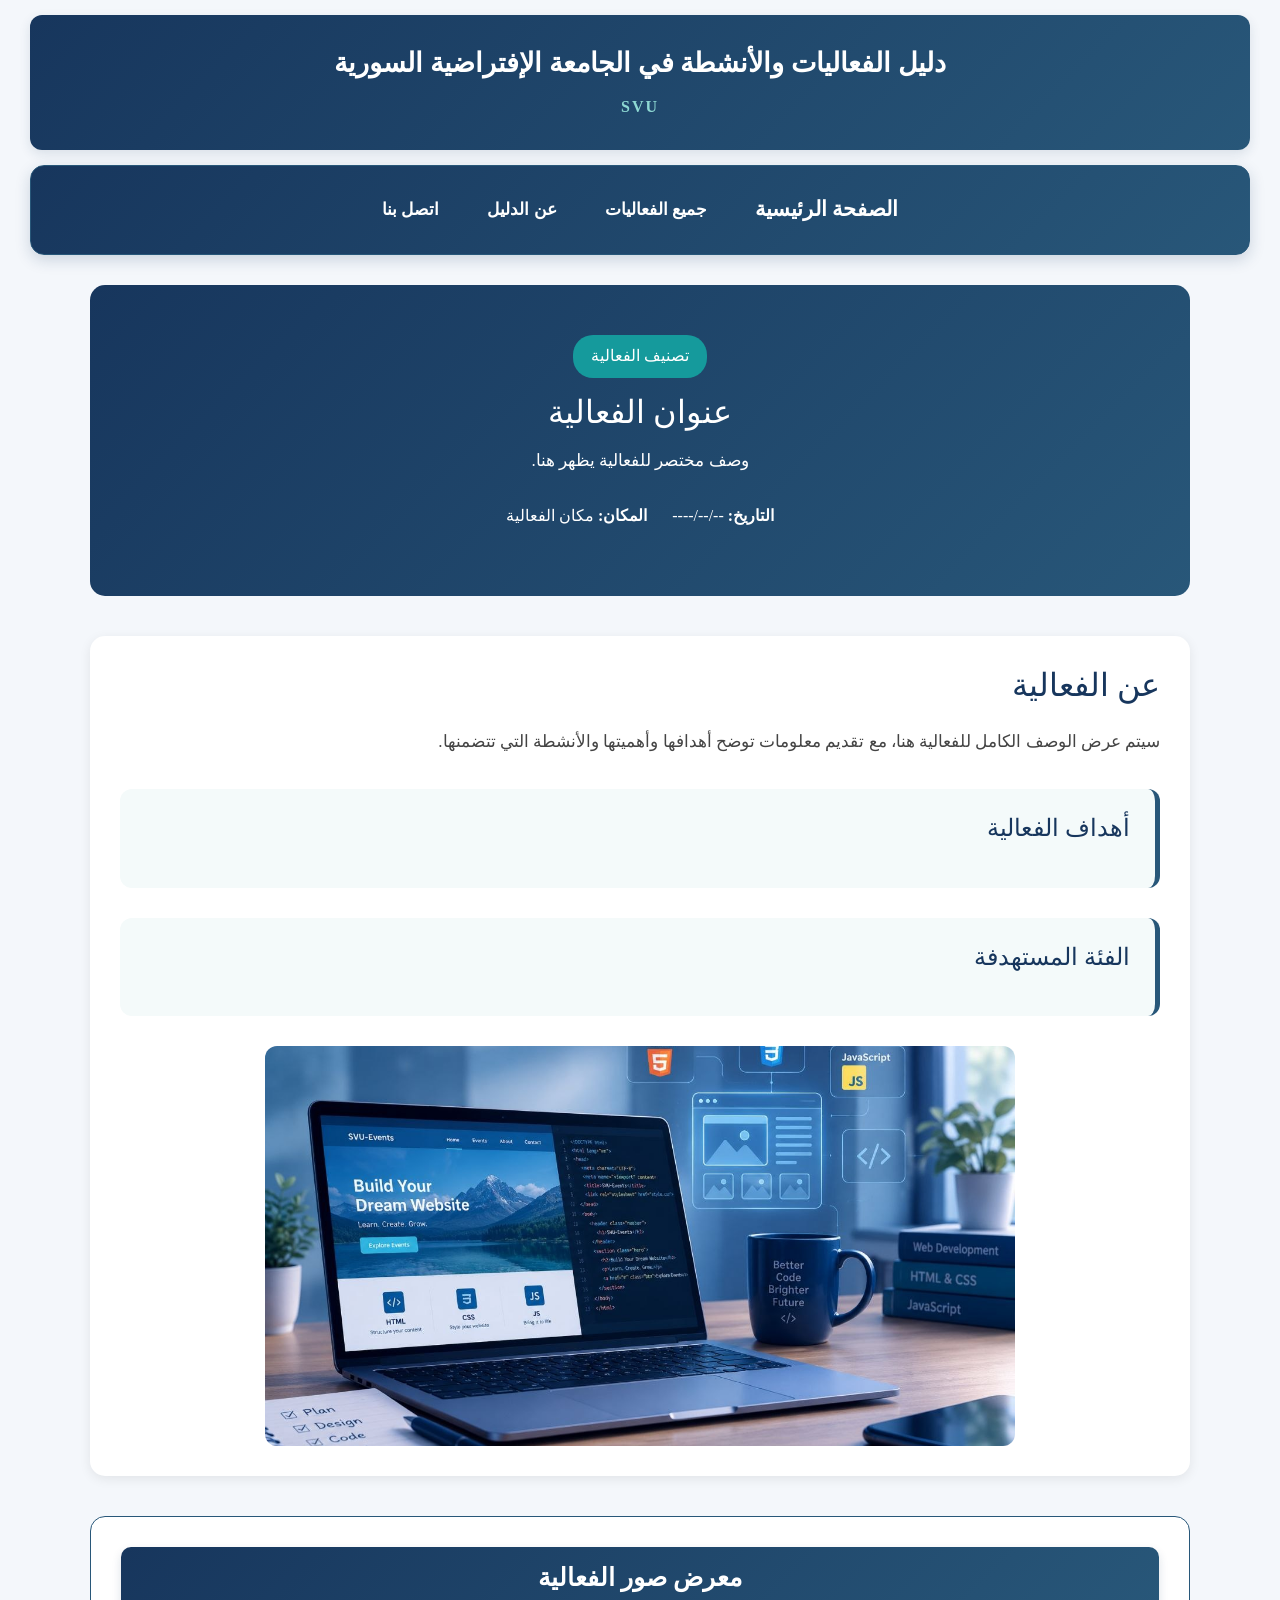
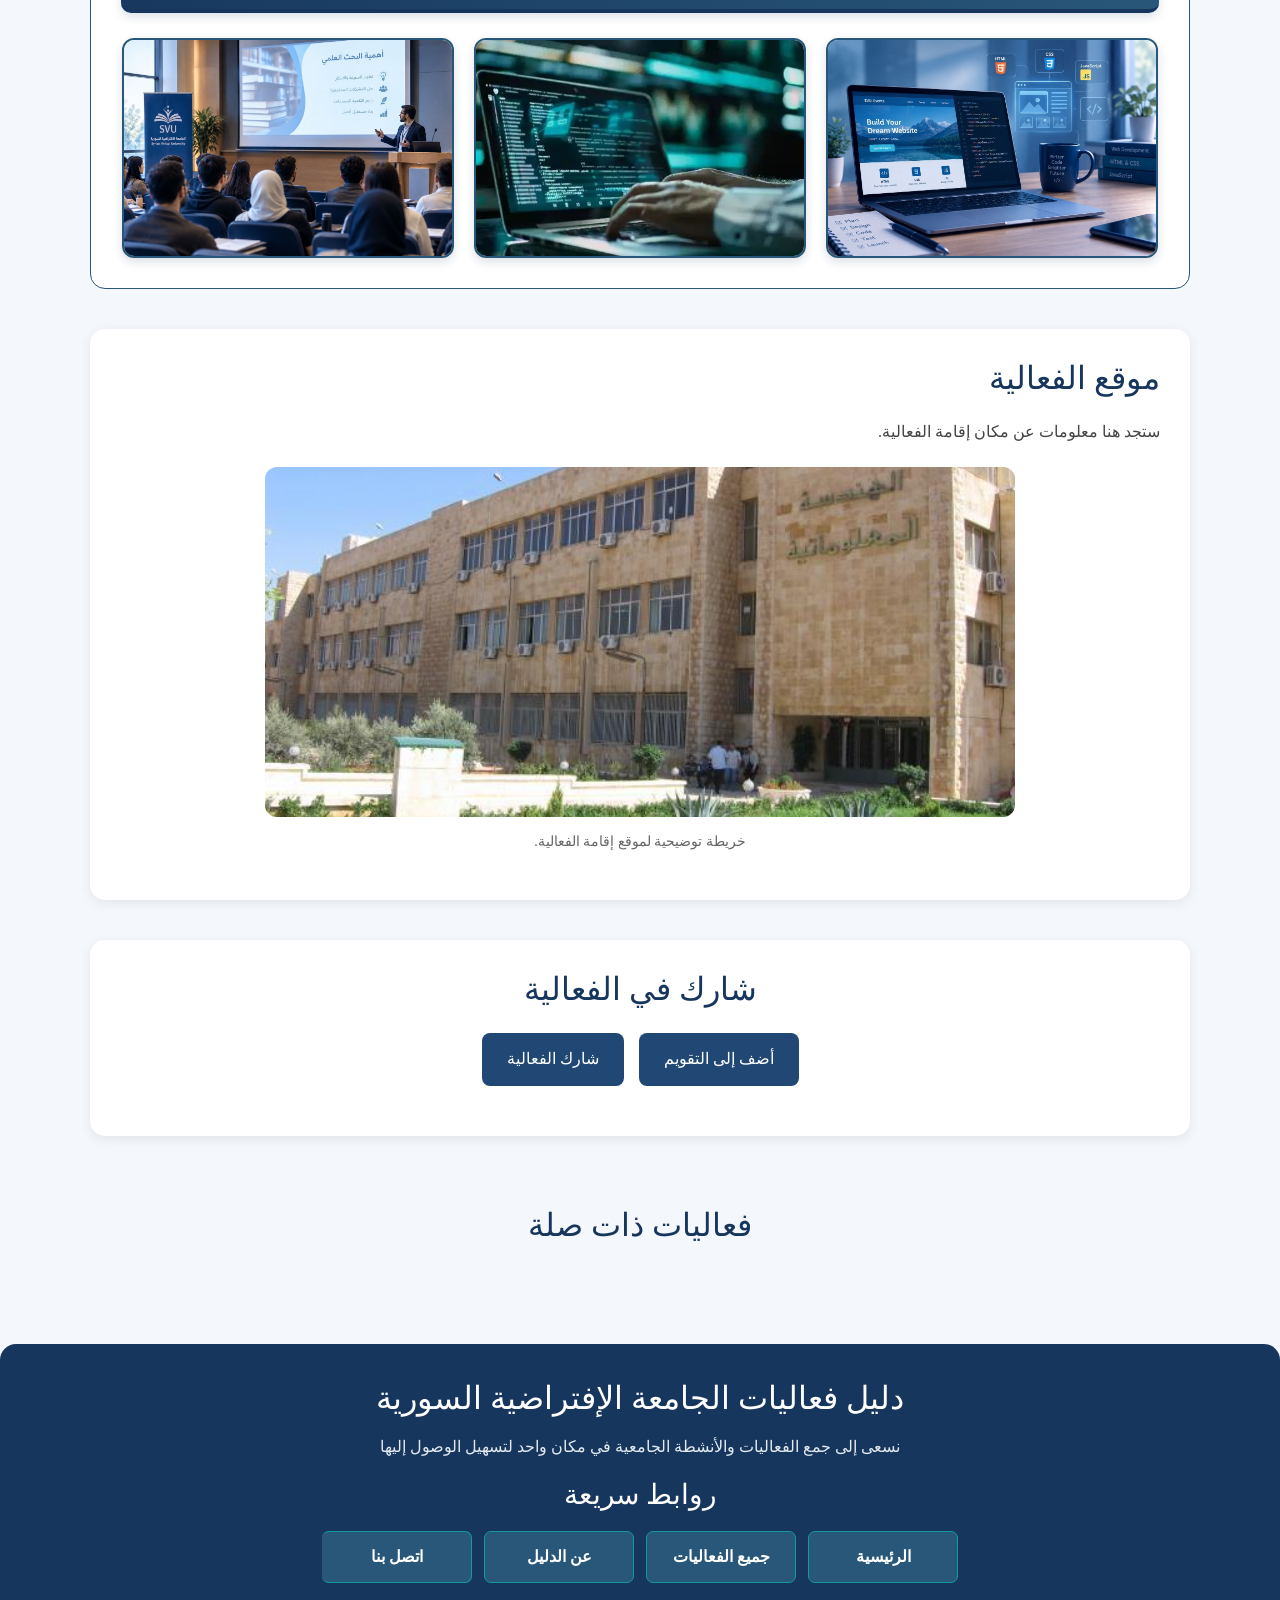
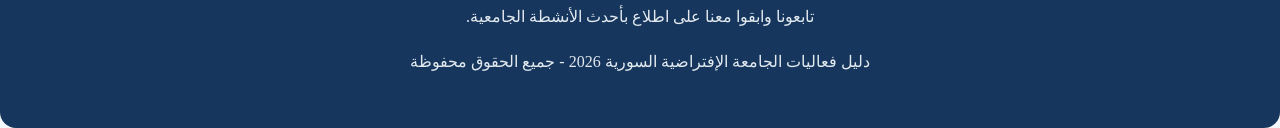
==== event.html @ faeb6c36 "Update event.html" ====
<!DOCTYPE html>
<html lang="ar" dir="rtl">
<head>
    <meta charset="UTF-8">
    <meta name="viewport" content="width=device-width, initial-scale=1.0">

    <link href="https://cdn.jsdelivr.net/npm/bootstrap@5.3.0/dist/css/bootstrap.min.css" rel="stylesheet">

    <link rel="stylesheet" href="https://cdn.jsdelivr.net/npm/bootstrap-icons@1.10.5/font/bootstrap-icons.css">
   
    <link rel="stylesheet" href="assets/css/styles.css">

    <title>تفاصيل الفعالية - دليل الفعاليات والأنشطة في الجامعة الإفتراضية السورية</title>
</head>


<body>

    
<!-- Page Header -->
<header class="site-title">
    <h1>دليل الفعاليات والأنشطة في الجامعة الإفتراضية السورية</h1>
    <span class="svu">SVU</span>
</header>

<!-- Main Navigation -->
<nav class="main-navigation">

    <button class="mobile-menu-btn"
            id="mobileMenuBtn"
            aria-label="Toggle navigation menu"
            aria-expanded="false">
        ☰
    </button>

    <ul id="mainMenu">
        <li><a href="index.html">الصفحة الرئيسية</a></li>
        <li><a href="events.html">جميع الفعاليات</a></li>
        <li><a href="about.html">عن الدليل</a></li>
        <li><a href="contact.html">اتصل بنا</a></li>
    </ul>

</nav>
<main>

    <!-- Event Basic Information -->
    <section class="event-header">

        <span id="event-badge">تصنيف الفعالية</span>

        <h1 id="event-title">عنوان الفعالية</h1>

        <p id="event-short-description">
            وصف مختصر للفعالية يظهر هنا.
        </p>

        <!-- Event Date and Location -->
        <div class="event-info">

            <p>
                <strong>التاريخ:</strong>
                <span id="event-date">--/--/----</span>
            </p>

            <p>
                <strong>المكان:</strong>
                <span id="event-location">مكان الفعالية</span>
            </p>

        </div>

    </section>

    <!-- Event Description -->
    <section class="event-description-section">

        <h2 id="event-description-title">عن الفعالية</h2>

        <p id="event-description">
            سيتم عرض الوصف الكامل للفعالية هنا، مع تقديم معلومات
            توضح أهدافها وأهميتها والأنشطة التي تتضمنها.
        </p>
        <!-- Event Objectives -->
    <section class="event-objectives">
        <h2>أهداف الفعالية</h2>
        <ul id="event-objectives-list">
        </ul>
    </section>
    <!-- Event Target Audience -->
    <section class="event-target-audience">
        <h2>الفئة المستهدفة</h2>
        <p id="event-target-audience">
        </p>
    </section>

        <!-- Event Main Image -->
        <div class="event-main-image">

            <img
                id="event-image"
                src="assets/images/photo_2026-10-24_15-28-26.jpg"
                alt="صورة الفعالية">

        </div>

    </section>

    <!-- Event Image Gallery -->
    <section class="event-gallery">

        <h2 id="event-gallery-title">معرض صور الفعالية</h2>

        <div class="event-gallery-container">

            <img
                id="gallery-image-1"
                src="assets/images/photo_2026-10-24_15-28-26.jpg"
                alt="الصورة الأولى للفعالية">

            <img
                id="gallery-image-2"
                src="assets/images/photo_2026-10-24_15-31-23.jpg"
                alt="الصورة الثانية للفعالية">

            <img
                id="gallery-image-3"
                src="assets/images/photo_2026-10-24_15-48-17.jpg"
                alt="الصورة الثالثة للفعالية">

        </div>

    </section>

    <!-- Event Location and Map -->
    <section class="event-location-section">

        <h2>موقع الفعالية</h2>

        <p id="event-location-description">
            ستجد هنا معلومات عن مكان إقامة الفعالية.
        </p>

        <!-- Static Event Map -->
        <div id="event-map-container">

            <img
                id="event-map-image"
                src="assets/images/real_event_map.jpg"
                alt="خريطة توضيحية لموقع الفعالية">

            <p id="event-map-caption">
                خريطة توضيحية لموقع إقامة الفعالية.
            </p>

        </div>

    </section>
    
    <!-- Event Actions -->
    <section class="event-actions">

        <h2>شارك في الفعالية</h2>

        <div class="event-actions-buttons">

            <button type="button" id="calendarButton">
                أضف إلى التقويم
            </button>

            <button type="button" id="shareButton">
                شارك الفعالية
            </button>

        </div>

        <!-- Event Action Message -->
        <p id="eventMessage"></p>

    </section>
        
    <!-- Related Events -->
    <section class="related-events-section">

        <h2>فعاليات ذات صلة</h2>

        <div id="related-events-container"></div>

</section>

</main>


    
<!-- Page Footer -->
<footer id="footer">

        <h2>دليل فعاليات الجامعة الإفتراضية السورية</h2>
        <p>نسعى إلى جمع الفعاليات والأنشطة الجامعية في مكان واحد لتسهيل الوصول إليها</p>
        <h3>روابط سريعة</h3>
        <nav>
            <a href="index.html">الرئيسية</a>
            <a href="events.html">جميع الفعاليات</a>
            <a href="about.html">عن الدليل</a>
            <a href="contact.html">اتصل بنا</a>
        </nav>
        <p>تابعونا وابقوا معنا على اطلاع بأحدث الأنشطة الجامعية.</p>
        <p>دليل فعاليات الجامعة الإفتراضية السورية 2026 - جميع الحقوق محفوظة</p>

</footer>

<script src="assets/js/main.js"></script>
</body>

</html>
---- assets/css/styles.css ----
*{
    box-sizing: border-box;
}
body, html {
    overflow-x: hidden;
    width: 100%;
}

body {
margin: 0;
padding: 0;
direction: rtl;
text-align: right;
font-family: 'Times New Roman', sans-serif;
background-color: #F4F7FB;
color: #263445;
line-height: 1.8;}

/* Fixed site title scaling and alignment issue */
.site-title {
    display: flex;
    flex-direction: column;
    align-items: center;
    justify-content: center;
    background-color: #214875;
    gap: 10px;
    direction: rtl;
    color: white;
    padding: 25px 20px;
    text-align: center;
    border-radius: 10px;
    margin: 15px 30px;
    box-sizing: border-box;
    box-shadow: 0 4px 12px rgba(23, 54, 93, 0.12);
}

.site-title h1,
.site-title h2,
.site-title p,
.site-title .svu {
    margin: 0;
    text-align: center;
    font-size: 28px;
    font-weight: bold;
    color: #FFFFFF;
}

@media (max-width: 768px) {
    .site-title {
        margin: 15px;
        padding: 20px 15px;
    }
    
    .site-title h1,
    .site-title h2 {
        font-size: 22px;
    }
}

h1{
    color: #17365D;
}
h2{
    color: #0f52bd;
}
h3{
    color: #080519;
}
a {
    color: #0f52bd;
    text-decoration: none;
}
a:hover {
color: #159A9C;
}
.browes-button {
display: inline-block;
background-color: #17365D;
color: #FFFFFF;
padding: 10px 24px;
border-radius: 8px;
font-size: 18px;
text-decoration: none;
transition: background-color 0.3s;}

.browes-button:hover {background-color: #214875;
    color:#FFFFFF ;}

nav {background-color: #17365D;
padding: 12px 20px;
margin: 15px 30px;
border-radius: 12px;
text-align: right;}

nav ul { list-style: none;
margin: 0;
padding: 0;
display: flex;
justify-content: flex-start;
gap: 25px;}


nav li { display: inline-block;}

nav a {  color: #FFFFFF;
text-decoration: none;
font-size: 17px;
padding: 10px 5px;
transition: color 0.3s;}
nav a:hover {color: #8ED9D3;}
nav a[href="index.html"] {font-size: 21px;
font-weight: bold;}

.Welcome { background-color: #FFFFFF;
padding: 30px;
margin: 25px 0;
border-radius: 12px;}

.Welcome h2 { color: #159A9C;
font-size: 28px;}

.Welcome h3 { color: #285779;
font-size: 21px;
font-weight: normal;}

.Welcome p { color: #263445;
font-size: 18px;
line-height: 1.8;}

.intro-text { font-size: 25px;
font-weight: bold;
max-width: 900px;
line-height: 1.8;
}

.featured-event { background-color: #FFFFFF;
padding: 25px;
margin: 30px;
border-radius: 10px;
border-right: 5px solid #159A9C;}

.featured-event h2 { color: #159A9C;
font-size: 26px;
margin-bottom: 15px;}
.featured-event p { font-size: 18px;
color: #263445;
margin-bottom: 15px ;}
.featured-event a { color: #159A9C;
font-weight: bold;}
.featured-event a:hover { color: #17365D;}
.featured-event img { width: 60%;
max-width: 600px;
height: auto;
object-fit: contain;
display: block;
margin: 15px 0 15px auto;
border-radius: 12px;}


#latest-events {
    background-color: #285779;
    padding: 35px;
    margin: 30px 0;
    border-radius: 20px;
    border: 1px solid #214B68;}
#latest-events h2 {
    color: #FFFFFF;
    font-size: 28px;
    margin-bottom: 12px;}
#latest-events > p {
    color: #FFFFFF;
    font-size: 18px;
    margin-bottom: 25px;
    line-height: 1.8;}
.events-container {
    display: flex;
    gap: 20px;
    align-items: stretch;}
#latest-events .events-container article {
    flex: 1;
    min-width: 0;
    display: flex;
    flex-direction: column;
    align-items: stretch;
    background-color: #FFFFFF;
    padding: 20px;
    border-radius: 16px;
    border: 1px solid #E4EDF4;
    box-shadow: 0 4px 12px rgba(23, 54, 93, 0.08);}
#latest-events .events-container article img {
    width: 100%;
    height: 180px;
    object-fit: cover;
    border-radius: 10px;
    display: block;
    margin-bottom: 15px;}
#latest-events .events-container article h3 {
    color: #17365D;
    font-size: 22px;
    margin-top: 0;
    margin-bottom: 12px;
    line-height: 1.5;}
#latest-events .events-container article p {
    font-size: 17px;
    color: #263445;
    margin-top: 0;
    margin-bottom: 15px;
    line-height: 1.8;}
#latest-events .events-container article a {
    color: #159A9C;
    font-weight: bold;
    text-decoration: none;
    transition: color 0.3s;}
#latest-events .events-container article a:hover {
    color: #17365D;
    text-decoration: underline;}

 #categories { background-color: #FFFFFF;
padding: 30px;
margin: 30px 0;
border-radius: 16px;
border: 1px solid #E4EDF4;}
#categories h2 { color: #17365D;
font-size: 26px;
margin-bottom: 10px;}
#categories > p { color: #263445;
font-size: 18px;
margin-bottom: 20px;
line-height: 1.8;}
#categories > div { display: flex;
flex-wrap: wrap;
gap: 15px;}
#categories > div a {
display: inline-block;
background-color: #E5F4F7;
color: #17365D;
padding: 12px 20px;
border-radius: 10px;
border: 1px solid #C7E8EB;
font-weight: bold;
text-decoration: none;
transition: background-color 0.3s,color 0.3s;}
#categories > div a:hover { background-color: #285779;
color: #FFFFFF;}

#footer { background-color: #285779;
color: #FFFFFF;
padding: 30px;
margin-top: 30px;
text-align: center;
border-radius: 16px;}

#footer h2, 
#footer h3 { color: #FFFFFF;}

#footer nav { display: flex;
justify-content: center;
align-items: center;
flex-wrap: wrap;
gap: 15px;
width: fit-content;
max-width: 100%;
margin: 15px auto;
padding: 10px 20px;
background-color: #285779;
border: 1px solid #7890AA;
border-left: 12px solid #7890AA;}

#footer nav a { color: #FFFFFF;
font-size: 17px;
padding: 5px 10px;
text-decoration: none;
border-left: 1px solid #7890AA;}
#footer nav a:last-child {border-left: none;}
#footer nav a:hover {color: #8ED9D3;}


@media (max-width: 768px) {
    #latest-events {
padding: 20px 15px;}

#latest-events .events-container {display: flex;
flex-direction: column;   
flex-wrap: wrap;          
gap: 15px;
overflow: visible;        
scroll-snap-type: none;}

#latest-events .events-container article {flex: 1 1 auto;           
width: 100%;
min-width: 0;
box-sizing: border-box;
padding: 14px;}

#latest-events .events-container article img {
width: 100%;
height: auto;             
object-fit: cover;
border-radius: 10px;}

#latest-events h2 {font-size: 22px;}

#latest-events > p {font-size: 16px;
line-height: 1.8;
margin-bottom: 20px;}

#latest-events .events-container article h3 {font-size: 20px;
line-height: 1.5;}

#latest-events .events-container article p {font-size: 16px;
line-height: 1.8;
overflow-wrap: anywhere;}

#latest-events .events-container article a {display: inline-block;
padding: 8px 0;
min-height: 40px;}

#categories {padding: 15px;}
#footer {padding: 20px 12px;}

#footer nav {width: 100%;
box-sizing: border-box;
padding: 10px;
gap: 8px;}
}

.filter-section {
    border: 1px solid #E4EDF4;
    border-radius: 16px !important;
}

.filter-section label {
    color: #17365D;
    font-size: 16px;
}

.filter-section .form-control,
.filter-section .form-select {
    border-radius: 8px;
    border: 1px solid #C7E8EB;
    padding: 10px 15px;
    font-family: 'Times New Roman', sans-serif;
}

.filter-section .form-control:focus,
.filter-section .form-select:focus {
    border-color: #159A9C;
    box-shadow: 0 0 0 0.25rem rgba(21, 154, 156, 0.25);
}

/* تنسيق بطاقات الفعاليات (Bootstrap Cards) */
.event-card-item {
    border: 1px solid #E4EDF4;
    border-radius: 16px;
    overflow: hidden;
    transition: transform 0.3s ease, box-shadow 0.3s ease;
    background-color: #FFFFFF;
    box-shadow: 0 4px 12px rgba(23, 54, 93, 0.05);
}

.event-card-item:hover {
    transform: translateY(-5px);
    box-shadow: 0 8px 24px rgba(23, 54, 93, 0.15);
}

.event-card-item .card-img-top {
    height: 200px;
    object-fit: cover;
}

.event-card-item .card-body {
    padding: 20px;
}

.event-card-item .badge {
    font-size: 14px;
    padding: 6px 12px;
    border-radius: 6px;
    font-weight: normal;
}

.event-card-item .card-title {
    font-size: 20px;
    margin-bottom: 10px;
}

.event-card-item .card-text {
    font-size: 16px;
    line-height: 1.6;
}

.event-card-item .btn {
    background-color: #214875;
    border-color: #214875;
    color: #FFFFFF;
    border-radius: 8px;
    font-weight: bold;
    transition: background-color 0.3s;
}

.event-card-item .btn:hover {
    background-color: #17365D !important;
    color: #FFFFFF !important;
}
   

/* صفحة اتصل بنا: نفس ألوان وهوية دليل الفعاليات */
.contact-main-title {
    color: #17365D;
    font-size: 32px;
    margin-bottom: 12px;
}
.contact-panel,
.contact-info-panel {
    background-color: #FFFFFF;
    border: 1px solid #E4EDF4;
    border-radius: 16px;
    padding: 30px;
    box-shadow: 0 4px 12px rgba(23, 54, 93, 0.06);
}
.contact-section-title {
    color: #17365D;
    font-size: 24px;
    font-weight: bold;
    margin-bottom: 12px;
}
.contact-section-title i {
    color: #159A9C;
    margin-left: 6px;
}
.contact-panel .form-label {
    color: #17365D;
}
.contact-panel .form-control {
    border: 1px solid #C7E8EB;
    border-radius: 8px;
    padding: 12px 14px;
    font-family: 'Times New Roman', sans-serif;
    text-align: right;
}
.contact-panel .form-control:focus {
    border-color: #159A9C;
    box-shadow: 0 0 0 0.25rem rgba(21, 154, 156, 0.18);
}
.contact-submit-btn {
    background-color: #159A9C;
    color: #FFFFFF;
    border-radius: 8px;
    padding: 10px 24px;
    font-weight: bold;
}
.contact-submit-btn:hover {
    background-color: #17365D;
    color: #FFFFFF;
}
.contact-info-panel {
    background-color: #FDFEFE;
    border-top: 5px solid #159A9C;
}
.contact-info-item {
    display: flex;
    align-items: flex-start;
    gap: 14px;
    padding: 18px 0;
    border-bottom: 1px solid #E4EDF4;
}
.contact-info-item:last-of-type {
    border-bottom: 0;
}
.contact-icon {
    display: inline-flex;
    flex: 0 0 42px;
    width: 42px;
    height: 42px;
    align-items: center;
    justify-content: center;
    border-radius: 10px;
    background-color: #E5F4F7;
    color: #159A9C;
    font-size: 20px;
}
.contact-info-item h3 {
    color: #17365D;
    font-size: 18px;
    font-weight: bold;
    margin: 0 0 5px;
}
.contact-info-item p,
.contact-info-panel > p {
    color: #263445;
}
.contact-info-item a {
    color: #159A9C;
    font-weight: bold;
}
.contact-info-item small {
    color: #6c757d;
    font-size: 13px;
}
.contact-social-links {
    display: flex;
    gap: 10px;
    margin: 8px 0;
}
.contact-social-links a {
    display: inline-flex;
    width: 36px;
    height: 36px;
    align-items: center;
    justify-content: center;
    background-color: #E5F4F7;
    border-radius: 8px;
    color: #17365D;
    font-size: 18px;
    text-decoration: none;
    transition: all 0.2s ease;
}
.contact-social-links a:hover {
    background-color: #159A9C;
    color: #FFFFFF;
}
.contact-note {
    padding: 14px;
    border-radius: 10px;
    background-color: #E5F4F7;
    color: #17365D;
    line-height: 1.8;
}
@media (max-width: 768px) {
    .contact-panel,
    .contact-info-panel {
        padding: 20px 16px;
    }
    .contact-main-title {
        font-size: 26px;
    }
    .contact-submit-btn {
        width: 100%;
        margin-bottom: 10px;
    }
    .contact-panel .btn-outline-secondary {
        width: 100%;
        margin-right: 0 !important;
    }
}

/* Event Header */
.event-header {
    background: linear-gradient(135deg, #17365D, #285779);
    color: white;
    text-align: center;
    padding: 50px 25px;
    margin: 30px auto;
    border-radius: 15px;
    max-width: 1100px;
}

#event-badge {
    display: inline-block;
    background-color: #159A9C;
    color: white;
    padding: 7px 18px;
    border-radius: 20px;
    margin-bottom: 15px;
}

#event-title {
    font-size: 32px;
    margin-bottom: 15px;
}

#event-short-description {
    font-size: 17px;
    line-height: 1.8;
    margin-bottom: 25px;
}

.event-info {
    display: flex;
    justify-content: center;
    flex-wrap: wrap;
    gap: 25px;
    font-size: 16px;
}

/* Event Description */
.event-description-section {
    max-width: 1100px;
    margin: 40px auto;
    padding: 30px;
    background-color: white;
    border-radius: 15px;
    box-shadow: 0 3px 12px rgba(0, 0, 0, 0.08);
}

.event-description-section h2 {
    color: #17365D;
    margin-bottom: 20px;
}

#event-description {
    color: #444;
    font-size: 17px;
    line-height: 2;
}

/* Main Event Image */
.event-main-image {
    margin-top: 25px;
    text-align: center;
}

#event-image {
    width: 100%;
    max-width: 750px;
    height: 400px;
    object-fit: cover;
    border-radius: 12px;
}

/* Event Gallery */
.event-gallery {
    max-width: 1100px;
    margin: 40px auto;
    padding: 25px;
    background-color: white;
    border-radius: 15px;
}

.event-gallery-container {
    display: flex;
    justify-content: center;
    flex-wrap: wrap;
    gap: 20px;
}

.event-gallery-container img {
    width: 30%;
    height: 200px;
    object-fit: cover;
    border-radius: 10px;
    transition: transform 0.3s ease;
}

.event-gallery-container img:hover {
    transform: scale(1.04);
}

/* Event Location */
.event-location-section {
    max-width: 1100px;
    margin: 40px auto;
    padding: 30px;
    background-color: white;
    border-radius: 15px;
    box-shadow: 0 3px 12px rgba(0, 0, 0, 0.08);
}

.event-location-section h2 {
    color: #17365D;
    margin-bottom: 20px;
}

#event-location-description {
    color: #444;
    line-height: 1.8;
    margin-bottom: 20px;
}

#event-map-container {
    text-align: center;
}

#event-map-image {
    width: 100%;
    max-width: 750px;
    height: 350px;
    object-fit: cover;
    border-radius: 12px;
}

#event-map-caption {
    color: #666;
    font-size: 14px;
    margin-top: 12px;
}

/* Event Actions */
.event-actions {
    max-width: 1100px;
    margin: 40px auto;
    padding: 30px;
    text-align: center;
    background-color: white;
    border-radius: 15px;
    box-shadow: 0 3px 12px rgba(0, 0, 0, 0.08);
}

.event-actions h2 {
    color: #17365D;
    margin-bottom: 25px;
}

.event-actions-buttons {
    display: flex;
    justify-content: center;
    flex-wrap: wrap;
    gap: 15px;
}

.event-actions-buttons button {
    background-color: #214875;
    color: white;
    border: none;
    padding: 12px 25px;
    border-radius: 8px;
    font-size: 16px;
    cursor: pointer;
    transition: background-color 0.3s ease;
}

.event-actions-buttons button:hover {
    background-color: #159A9C;
}

#eventMessage {
    margin-top: 20px;
    color: #159A9C;
}

/* Related Events */
.related-events-section {
    max-width: 1100px;
    margin: 40px auto;
    padding: 30px;
}

.related-events-section h2 {
    color: #17365D;
    text-align: center;
    margin-bottom: 30px;
}

#related-events-container {
    display: grid;
    grid-template-columns: repeat(3, 1fr);
    gap: 25px;
}

.related-event-card {
    background-color: white;
    border-radius: 12px;
    overflow: hidden;
    box-shadow: 0 3px 12px rgba(0, 0, 0, 0.08);
    text-align: center;
    padding-bottom: 20px;
}

.related-event-card img {
    width: 100%;
    height: 200px;
    object-fit: cover;
}

.related-event-card h3 {
    color: #17365D;
    font-size: 19px;
    margin: 20px 10px 10px;
}

.related-event-card p {
    color: #666;
    margin-bottom: 15px;
}

.related-event-card a {
    display: inline-block;
    background-color: #214875;
    color: white;
    text-decoration: none;
    padding: 9px 20px;
    border-radius: 7px;
    transition: background-color 0.3s ease;
}

.related-event-card a:hover {
    background-color: #159A9C;
}

/* Event Page Responsive Design */
@media (max-width: 768px) {

    .event-header {
        margin: 20px 15px;
        padding: 35px 15px;
    }

    #event-title {
        font-size: 25px;
    }

    .event-info {
        flex-direction: column;
        gap: 12px;
    }

    .event-description-section,
    .event-gallery,
    .event-location-section,
    .event-actions {
        margin: 20px 15px;
        padding: 20px;
    }

    #event-image,
    #event-map-image {
        height: 250px;
    }

    .event-gallery-container {
        flex-direction: column;
    }

    .event-gallery-container img {
        width: 100%;
        height: 220px;
    }

    #related-events-container {
        grid-template-columns: 1fr;
    }

    .related-events-section {
        margin: 20px 15px;
        padding: 20px;
    }
}
#event-title {
    color: #FFFFFF;
}
/* Home Welcome Title */
.home-welcome-title {
    color: #FFFFFF;
    background: linear-gradient(135deg, #17365D, #285779);
    text-align: center;
    font-size: 30px;
    font-weight: bold;
    padding: 35px 20px;
    margin: 25px 30px;
    border-radius: 16px;
    border-bottom: 5px solid #159A9C;
    box-shadow: 0 5px 15px rgba(23, 54, 93, 0.15);
}/* Welcome Section */
.Welcome {
    background-color: #FFFFFF;
    padding: 35px;
    margin: 25px 30px;
    border-radius: 16px;
    border-right: 5px solid #159A9C;
    box-shadow: 0 4px 15px rgba(23, 54, 93, 0.08);
}

.Welcome h2 {
    color: #17365D;
    font-size: 27px;
}

.Welcome h3 {
    color: #159A9C;
    font-size: 21px;
}/* Home Section Titles */
.home-section-title {
    color: #17365D;
    font-size: 26px;
    text-align: center;
    margin: 35px 0 20px;
    padding-bottom: 12px;
    border-bottom: 3px solid #159A9C;
}/* Featured Event */
.featured-event {
    background-color: #FFFFFF;
    padding: 25px;
    margin: 20px 30px;
    border-radius: 16px;
    border: 1px solid #E2EAF0;
    box-shadow: 0 5px 15px rgba(23, 54, 93, 0.10);
}/* Featured Event Image */
.featured-event img {
    width: 100%;
    max-width: 450px;
    height: 260px;
    object-fit: cover;
    display: block;
    margin: 20px auto;
    border-radius: 12px;
}/* Featured Event Button */
.featured-event a {
    display: inline-block;
    background-color: #17365D;
    color: #FFFFFF;
    text-decoration: none;
    padding: 12px 25px;
    border-radius: 8px;
    font-weight: bold;
    transition: background-color 0.3s;
}

.featured-event a:hover {
    background-color: #159A9C;
}/* Home Categories */
#categories {
    text-align: center;
    padding: 25px;
    margin: 25px 30px;
    background-color: #F4F8FC;
    border-radius: 16px;
}

#categories a {
    display: inline-block;
    background-color: #17365D;
    color: #FFFFFF;
    text-decoration: none;
    padding: 12px 22px;
    margin: 8px;
    border-radius: 10px;
    font-weight: bold;
    transition: background-color 0.3s;
}

#categories a:hover {
    background-color: #159A9C;
}/* Latest Events Section */
#latest-events {
    padding: 30px;
    margin: 25px 30px;
    border-radius: 16px;
}

#latest-events > h2 {
    text-align: center;
    color: #FFFFFF;
    font-size: 27px;
    margin-bottom: 20px;
}

#latest-events > p {
    color: #FFFFFF;
    text-align: center;
    line-height: 1.8;
}/* Latest Events Cards */
#latest-events article {
    background-color: #FFFFFF;
    color: #17365D;
    padding: 20px;
    margin: 15px;
    border-radius: 14px;
    box-shadow: 0 4px 12px rgba(0, 0, 0, 0.12);
    text-align: center;
}

#latest-events article h3 {
    color: #17365D;
}

#latest-events article p {
    color: #444444;
    line-height: 1.7;
}

#latest-events article img {
    width: 100%;
    height: 180px;
    object-fit: cover;
    border-radius: 10px;
}/* Latest Events Buttons */
#latest-events article a {
    display: inline-block;
    background-color: #17365D;
    color: #FFFFFF;
    text-decoration: none;
    padding: 10px 22px;
    margin-top: 10px;
    border-radius: 8px;
    font-weight: bold;
    transition: background-color 0.3s;
}

#latest-events article a:hover {
    background-color: #159A9C;
}/* Home Footer */
#footer {
    background-color: #17365D;
    color: #FFFFFF;
    text-align: center;
    padding: 35px 20px;
    margin-top: 40px;
    line-height: 1.8;
}

#footer h2,
#footer h3 {
    color: #FFFFFF;
    margin-bottom: 15px;
}

#footer p {
    color: #E2EAF0;
}/* Footer Links */
#footer nav {
    display: flex;
    justify-content: center;
    flex-wrap: wrap;
    gap: 20px;
    margin: 20px 0;
}

#footer nav a {
    color: #FFFFFF;
    text-decoration: none;
    font-weight: bold;
    padding: 8px 12px;
    border-radius: 6px;
    transition: background-color 0.3s;
}

#footer nav a:hover {
    background-color: #159A9C;
}/* Home Page Responsive Design */
@media (max-width: 768px) {
    .home-welcome-title {
        font-size: 23px;
        margin: 15px;
        padding: 25px 15px;
    }

    .Welcome {
        margin: 15px;
        padding: 20px;
    }

    .featured-event {
        margin: 15px;
        padding: 18px;
    }

    #categories {
        margin: 15px;
        padding: 18px;
    }

    #latest-events {
        margin: 15px;
        padding: 18px;
    }

    .events-container {
        flex-direction: column;
    }

    #latest-events article {
        margin: 10px 0;
    }

    #footer nav {
        flex-direction: column;
        align-items: center;
        gap: 10px;
    }
}#latest-events article a,
#latest-events article a:visited,
#latest-events article a:hover {
    color: #FFFFFF !important;
}/* Footer Navigation Boxes */
/* Professional Footer */
#footer {
    background-color: #17365D;
    color: #FFFFFF;
    text-align: center;
    padding: 35px 20px;
    margin-top: 40px;
    border-radius: 16px;
}

#footer h2,
#footer h3 {
    color: #FFFFFF;
    text-align: center;
}

#footer nav {
    display: flex;
    justify-content: center;
    align-items: center;
    flex-wrap: wrap;
    gap: 12px;
    width: 100%;
    margin: 20px auto;
    padding: 0;
    background: transparent;
    border: none;
}

#footer nav a {
    display: inline-flex;
    justify-content: center;
    align-items: center;
    width: 150px;
    height: 52px;
    padding: 10px;
    box-sizing: border-box;
    background-color: #285779;
    color: #FFFFFF !important;
    border: 1px solid #159A9C;
    border-radius: 7px;
    font-size: 16px;
    font-weight: bold;
    text-decoration: none;
    transition: all 0.3s ease;
}

#footer nav a:hover {
    background-color: #159A9C !important;
    color: #FFFFFF !important;
    transform: translateY(-3px);
    box-shadow: 0 4px 10px rgba(0,0,0,0.15);
}

@media (max-width: 768px) {
    #footer nav {
        gap: 10px;
    }

    #footer nav a {
        width: 140px;
    }
}/* Main Navigation - Professional Design */
body > nav {
    background-color: #17365D;
    padding: 14px 25px;
    margin: 15px 30px;
    border-radius: 10px;
    border: 1px solid #285779;
    box-shadow: 0 4px 12px rgba(23, 54, 93, 0.12);
}

body > nav ul {
    display: flex;
    justify-content: center;
    align-items: center;
    flex-wrap: wrap;
    gap: 15px;
    margin: 0;
    padding: 0;
    list-style: none;
}

body > nav li {
    display: inline-block;
}

body > nav a {
    display: inline-block;
    color: #FFFFFF;
    font-size: 17px;
    font-weight: bold;
    padding: 9px 20px;
    border-radius: 7px;
    text-decoration: none;
    transition: all 0.3s ease;
}

body > nav a:hover {
    background-color: #159A9C;
    color: #FFFFFF;
    transform: translateY(-2px);
}

/* Mobile Navigation */
@media (max-width: 768px) {
    body > nav {
        margin: 15px;
        padding: 10px;
    }

    body > nav ul {
        gap: 8px;
    }

    body > nav a {
        font-size: 15px;
        padding: 8px 12px;
    }
}/* Welcome Paragraphs Styling */
.Welcome p {
    color: #263445;
    font-size: 18px;
    line-height: 2;
    text-align: justify;
    margin-bottom: 18px;
    padding: 0 5px;
}

.Welcome p:not(.intro-text) {
    font-weight: normal;
}

/* Mobile Styling */
@media (max-width: 768px) {
    .Welcome p {
        font-size: 16px;
        line-height: 1.9;
        text-align: right;
    }
}/* Featured Event Title */
.featured-event h3 {
    color: #17365D;
    font-size: 25px;
    font-weight: bold;
    margin-bottom: 15px;
    text-align: center;
}

.featured-event p {
    color: #263445;
    font-size: 18px;
    line-height: 1.9;
    text-align: center;
}

.featured-event a {
    display: block;
    width: fit-content;
    margin: 20px auto 5px;
    padding: 11px 30px;
    background-color: #17365D;
    color: #FFFFFF !important;
    border-radius: 8px;
    text-align: center;
    transition: 0.3s ease;
}

.featured-event a:hover {
    background-color: #159A9C;
    transform: translateY(-2px);
}/* Event Objectives Styling */
.event-objectives {
    background-color: #F4F7FB;
    padding: 25px;
    margin-top: 25px;
    border-radius: 12px;
    border-right: 4px solid #159A9C;
}

.event-objectives h2 {
    color: #17365D;
    font-size: 23px;
    margin-bottom: 18px;
}

.event-objectives ul {
    padding-right: 25px;
    margin: 0;
}

.event-objectives li {
    color: #263445;
    font-size: 17px;
    line-height: 2;
    margin-bottom: 8px;
}

@media (max-width: 768px) {
    .event-objectives {
        padding: 18px;
    }

    .event-objectives li {
        font-size: 16px;
    }
}/* تنسيق أهداف الفعالية */
.event-objectives {
    background-color: #f4fafa;
    padding: 25px;
    margin: 30px 0;
    border-radius: 12px;
    border-right: 5px solid #285779;
}

.event-objectives h2 {
    color: #17365D;
    margin-bottom: 20px;
    font-size: 24px;
}

.event-objectives ul {
    padding-right: 25px;
    line-height: 2;
}

.event-objectives li {
    margin-bottom: 10px;
    color: #444;
}/* Event Target Audience Styling */
.event-target-audience {
    background-color: #f4fafa;
    padding: 25px;
    margin: 30px 0;
    border-radius: 12px;
    border-right: 5px solid #285779;
}

.event-target-audience h2 {
    color: #17365D;
    margin-bottom: 20px;
    font-size: 24px;
}

.event-target-audience p {
    color: #444;
    font-size: 17px;
    line-height: 2;
    margin: 0;
}

/* Event Gallery Styling */
.event-gallery {
    max-width: 1100px;
    width: calc(100% - 30px);
    background-color: #FFFFFF;
    padding: 30px;
    margin: 40px auto;
    border-radius: 15px;
    border: 1px solid #285779;
}

.event-gallery h2 {
    color: #17365D;
    font-size: 24px;
    margin-bottom: 25px;
    text-align: center;
}

.event-gallery-container {
    display: flex;
    justify-content: center;
    gap: 20px;
    flex-wrap: wrap;
}

.event-gallery-container img {
    width: calc(33.333% - 14px);
    height: 220px;
    object-fit: cover;
    border-radius: 12px;
    border: 2px solid #285779;
    box-shadow: 0 4px 10px rgba(23, 54, 93, 0.15);
    transition: transform 0.3s ease;
}

.event-gallery-container img:hover {
    transform: scale(1.04);
}

@media (max-width: 768px) {
    .event-gallery-container img {
        width: 100%;
        height: 220px;
    }
}

/* Main Navigation Enhancement */
header nav {
    background: linear-gradient(135deg, #17365D, #285779);
    padding: 15px 25px;
    margin: 15px 30px;
    border-radius: 14px;
    border: 1px solid #285779;
    box-shadow: 0 5px 15px rgba(23, 54, 93, 0.18);
}

header nav ul {
    display: flex;
    justify-content: center;
    align-items: center;
    flex-wrap: wrap;
    gap: 12px;
    margin: 0;
    padding: 0;
    list-style: none;
}

header nav a {
    display: inline-block;
    color: #FFFFFF;
    text-decoration: none;
    font-size: 17px;
    font-weight: bold;
    padding: 10px 18px;
    border-radius: 8px;
    transition: all 0.3s ease;
}

header nav a:hover {
    background-color: #FFFFFF;
    color: #17365D;
    transform: translateY(-2px);
}

@media (max-width: 768px) {
    header nav {
        margin: 15px;
        padding: 12px;
    }

    header nav ul {
        gap: 6px;
    }

    header nav a {
        font-size: 15px;
        padding: 8px 12px;
    }
}

/* Event Gallery Title Enhancement */
.event-gallery h2 {
    background: linear-gradient(135deg, #17365D, #285779);
    color: #FFFFFF;
    text-align: center;
    font-size: 25px;
    font-weight: bold;
    padding: 16px 20px;
    margin: 0 0 25px;
    border-radius: 10px;
    border-bottom: 4px solid #17365D;
    box-shadow: 0 4px 10px rgba(23, 54, 93, 0.15);
}

/* Unified Main Navigation */
header nav,
body > nav {
    background: linear-gradient(135deg, #17365D, #285779);
    padding: 15px 25px;
    margin: 15px 30px;
    border-radius: 14px;
    border: 1px solid #285779;
    box-shadow: 0 5px 15px rgba(23, 54, 93, 0.18);
}

header nav ul,
body > nav ul {
    display: flex;
    justify-content: center;
    align-items: center;
    flex-wrap: wrap;
    gap: 12px;
    margin: 0;
    padding: 0;
    list-style: none;
}

header nav a,
body > nav a {
    display: inline-block;
    color: #FFFFFF;
    text-decoration: none;
    font-size: 17px;
    font-weight: bold;
    padding: 10px 18px;
    border-radius: 8px;
    transition: all 0.3s ease;
}

header nav a:hover,
body > nav a:hover {
    background-color: #FFFFFF;
    color: #17365D;
    transform: translateY(-2px);
}

@media (max-width: 768px) {
    header nav,
    body > nav {
        margin: 15px;
        padding: 12px;
    }

    header nav ul,
    body > nav ul {
        gap: 6px;
    }

    header nav a,
    body > nav a {
        font-size: 15px;
        padding: 8px 12px;
    }
}

/* Project Participants Section */
.participants-section {
    max-width: 1100px;
    margin: 40px auto;
    padding: 30px;
    background-color: #FFFFFF;
    border: 1px solid #285779;
    border-radius: 16px;
    box-shadow: 0 4px 15px rgba(23, 54, 93, 0.10);
}

.participants-section h2 {
    color: #17365D;
    text-align: center;
    font-size: 27px;
    margin-bottom: 25px;
}

.participants-container {
    display: flex;
    justify-content: center;
    flex-wrap: wrap;
    gap: 18px;
}

.participant-card {
    flex: 1 1 250px;
    max-width: 320px;
    padding: 20px;
    background-color: #F4F7FB;
    border: 1px solid #285779;
    border-radius: 12px;
    text-align: center;
    transition: transform 0.3s ease, box-shadow 0.3s ease;
}

.participant-card:hover {
    transform: translateY(-4px);
    box-shadow: 0 5px 12px rgba(23, 54, 93, 0.15);
}

.participant-card h3 {
    color: #17365D;
    font-size: 21px;
    margin-bottom: 10px;
}

.participant-card p {
    color: #263445;
    font-size: 16px;
    margin: 0;
    overflow-wrap: anywhere;
}

@media (max-width: 768px) {
    .participants-section {
        margin: 20px 15px;
        padding: 20px;
    }

    .participant-card {
        flex: 1 1 100%;
        max-width: 100%;
    }
}
.site-title {
    justify-content: center;
    align-items: center;
    text-align: center;
    flex-direction: column;
}

.site-title h1,
.site-title h2,
.site-title .svu {
    text-align: center;
}/* Mobile Menu Button */
.mobile-menu-btn {
    display: none;
    background-color: #17365D;
    color: #FFFFFF;
    border: 2px solid #159A9C;
    border-radius: 8px;
    padding: 9px 16px;
    font-size: 24px;
    cursor: pointer;
}

/* Mobile Navigation */
@media (max-width: 768px) {

    body > nav {
        text-align: center;
    }

    .mobile-menu-btn {
        display: inline-block;
        margin: 5px auto;
    }

    body > nav ul {
        display: none;
        flex-direction: column;
        gap: 8px;
        padding-top: 12px;
    }

    body > nav ul.show-menu {
        display: flex;
    }

    body > nav ul li {
        width: 100%;
    }

    body > nav ul li a {
        display: block;
        background-color: #285779;
        border: 1px solid #159A9C;
        border-radius: 8px;
        padding: 10px;
        text-align: center;
    }

    body > nav ul li a:hover {
        background-color: #159A9C;
        color: #FFFFFF;
    }
}/* Unified Header Design */

.site-title {
    display: flex;
    flex-direction: column;
    justify-content: center;
    align-items: center;

    width: calc(100% - 60px);
    height: 125px;
    padding: 15px;
    margin: 15px 30px;

    background: linear-gradient(135deg, #17365D, #285779);
    border-radius: 12px;
    text-align: center;
}

.site-title h1 {
    color: #FFFFFF;
    font-size: 24px;
    font-weight: bold;
    margin: 0 0 5px;
}

.site-title .svu {
    color: #8ED9D3;
    font-size: 15px;
    font-weight: bold;
    letter-spacing: 2px;
}

/* Mobile Header */

@media (max-width: 768px) {
    .site-title {
        width: calc(100% - 30px);
        height: 110px;
        margin: 15px;
    }

    .site-title h1 {
        font-size: 19px;
    }
}
/* ========================================
   UNIFIED WEBSITE HEADER
======================================== */

header.site-title {
    display: flex !important;
    flex-direction: column !important;
    justify-content: center !important;
    align-items: center !important;

    width: calc(100% - 60px) !important;
    height: 135px !important;
    min-height: 135px !important;

    margin: 15px 30px !important;
    padding: 20px !important;

    background: linear-gradient(135deg, #17365D, #285779) !important;
    border-radius: 12px !important;

    text-align: center !important;
    box-sizing: border-box !important;
}

header.site-title h1 {
    display: block !important;
    width: 100% !important;

    color: #FFFFFF !important;
    font-family: 'Times New Roman', sans-serif !important;
    font-size: 27px !important;
    font-weight: bold !important;

    line-height: 1.5 !important;
    margin: 0 0 5px !important;
}

header.site-title .svu {
    display: block !important;

    color: #8ED9D3 !important;
    font-size: 16px !important;
    font-weight: bold !important;
    letter-spacing: 2px !important;
}

/* Mobile Header */

@media (max-width: 768px) {

    header.site-title {
        width: calc(100% - 30px) !important;
        height: 120px !important;
        min-height: 120px !important;
        margin: 15px !important;
    }

    header.site-title h1 {
        font-size: 21px !important;
    }

    header.site-title .svu {
        font-size: 14px !important;
    }
}

/* Unified Website Header */

.site-title {
    display: flex;
    flex-direction: column;
    align-items: center;
    justify-content: center;
    text-align: center;
    background-color: #214875;
    color: #FFFFFF;
    padding: 20px;
    margin: 15px 30px;
    border-radius: 10px;
    gap: 5px;
}

.site-title h1 {
    color: #FFFFFF;
    font-size: 28px;
    font-weight: bold;
    margin: 0;
}

.site-title .svu {
    font-size: 18px;
    font-weight: bold;
}

@media (max-width: 768px) {
    .site-title {
        margin: 15px;
        padding: 18px 12px;
    }

    .site-title h1 {
        font-size: 21px;
    }

    .site-title .svu {
        font-size: 16px;
    }
}

/* Mobile Navigation Menu */

.mobile-menu-btn {
    display: none;
}

@media (max-width: 768px) {

    .mobile-menu-btn {
        display: block;
        margin: 0 auto;
    }

    .main-navigation ul {
        display: none;
        flex-direction: column;
        width: 100%;
        gap: 8px;
        padding-top: 12px;
    }

    .main-navigation ul.show-menu {
        display: flex;
    }

    .main-navigation ul li {
        width: 100%;
    }

    .main-navigation ul li a {
        display: block;
        text-align: center;
    }
}
/* Mobile Navigation  */

.menu-toggle {
    display: none;
}

.mobile-menu-btn {
    display: none;
    cursor: pointer;
}

@media (max-width: 768px) {

    .mobile-menu-btn {
        display: block;
        font-size: 28px;
        padding: 10px 20px;
        cursor: pointer;
    }

    .main-navigation ul {
        display: none;
        flex-direction: column;
        width: 100%;
    }

    .menu-toggle:checked ~ ul {
        display: flex;
    }

}

/* تنسيقات صفحة عن الدليل */
.about-hero { background:#FFFFFF; border-radius:14px; padding:38px 30px; margin:30px auto; border-right:5px solid #159A9C; box-shadow:0 4px 15px rgba(23,54,93,.08); }
.about-hero h2, .about-section-title { color:#17365D; font-weight:bold; }
.about-hero p { color:#263445; font-size:17px; line-height:2; }
.about-highlight { height:100%; background:#FFFFFF; border:1px solid #DCE6EF; border-radius:13px; padding:24px; box-shadow:0 3px 12px rgba(23,54,93,.06); }
.about-highlight .about-icon { width:52px; height:52px; display:inline-flex; align-items:center; justify-content:center; border-radius:50%; background:#E5F5F4; color:#159A9C; font-size:25px; margin-bottom:13px; }
.about-highlight h3 { color:#285779; font-size:21px; }
.about-highlight p { margin-bottom:0; color:#455568; }
.team-card { height:100%; text-align:center; background:#FFFFFF; padding:24px 16px; border:1px solid #DCE6EF; border-radius:13px; box-shadow:0 3px 12px rgba(23,54,93,.06); }
.team-avatar { width:68px; height:68px; border-radius:50%; margin:0 auto 14px; display:flex; align-items:center; justify-content:center; background:#E5F5F4; color:#17365D; font-size:25px; font-weight:bold; border:2px solid #B9E4E1; }
.team-card h3 { color:#17365D; font-size:19px; margin-bottom:7px; }
.team-card p { color:#64748B; margin:0; font-size:15px; }
.policy-list { list-style:none; padding:0; margin:0; }
.policy-list li { background:#FFFFFF; border:1px solid #E0E8F0; border-radius:10px; padding:15px 18px; margin-bottom:12px; color:#35465A; }
.policy-list i { color:#159A9C; margin-left:9px; }
.about-cta { background:#EAF4F8; border-radius:13px; padding:25px; text-align:center; }
.about-cta h3 { color:#17365D; }
.about-cta .btn { background:#17365D; color:#FFFFFF; padding:10px 24px; }
.about-cta .btn:hover { background:#285779; color:#FFFFFF; }
@media (max-width:768px) { .about-hero { margin:20px 12px; padding:25px 18px; } }
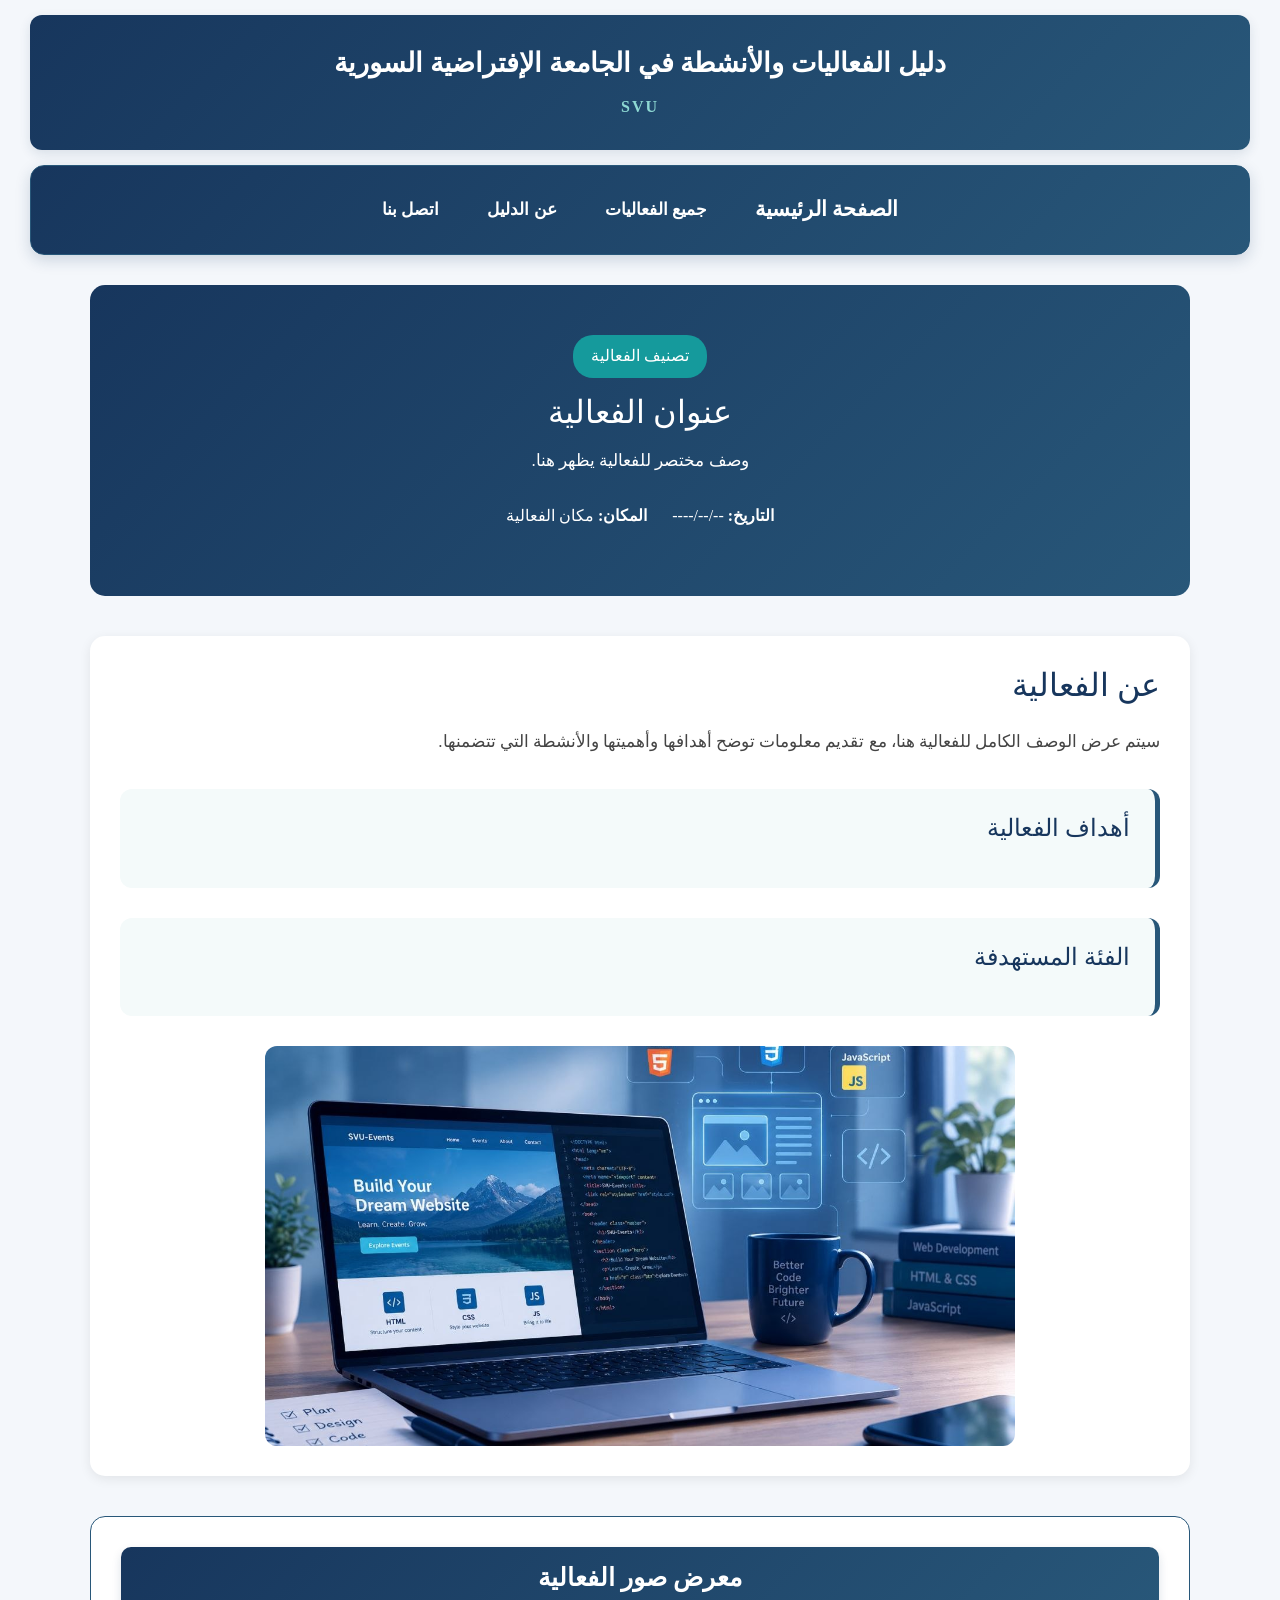
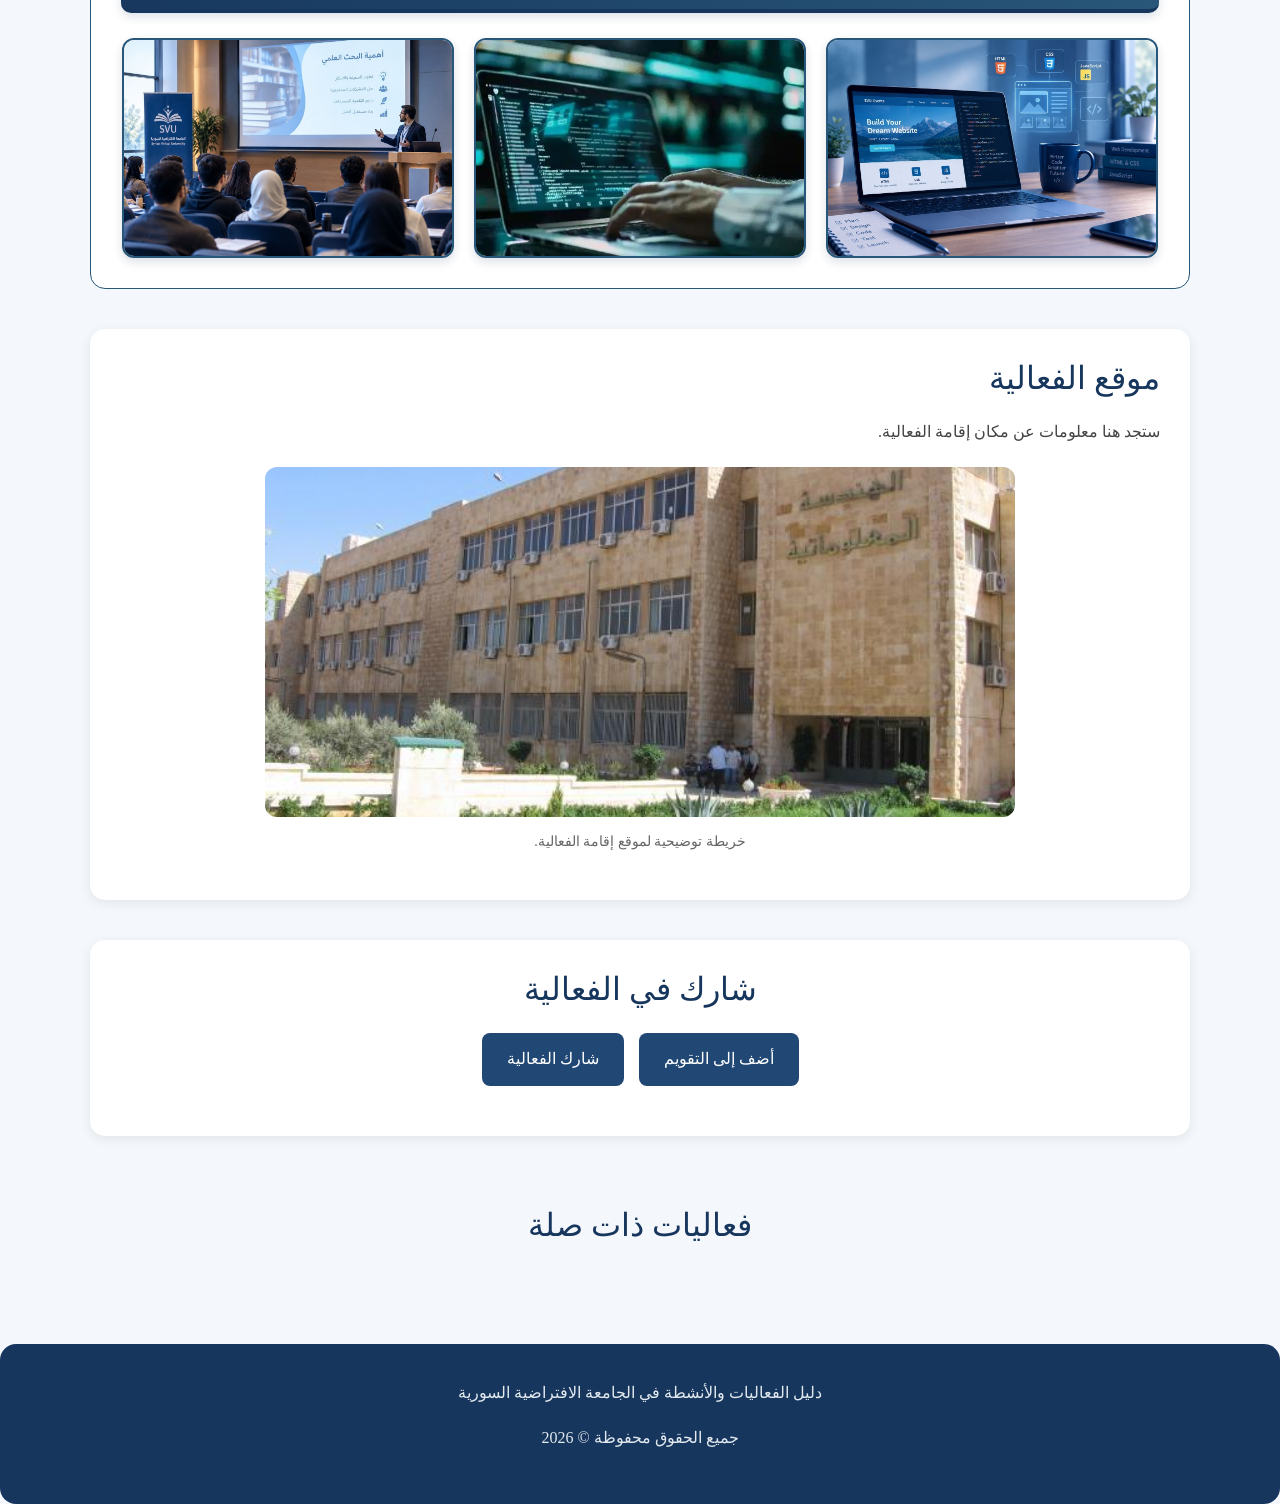
==== commit f944e43c: "Add files via upload" ====
--- a/event.html
+++ b/event.html
@@ -6,8 +6,6 @@
 
     <link href="https://cdn.jsdelivr.net/npm/bootstrap@5.3.0/dist/css/bootstrap.min.css" rel="stylesheet">
 
-    <link rel="stylesheet" href="https://cdn.jsdelivr.net/npm/bootstrap-icons@1.10.5/font/bootstrap-icons.css">
-   
     <link rel="stylesheet" href="assets/css/styles.css">
 
     <title>تفاصيل الفعالية - دليل الفعاليات والأنشطة في الجامعة الإفتراضية السورية</title>
@@ -41,6 +39,9 @@
     </ul>
 
 </nav>
+
+
+    
 <main>
 
     <!-- Event Basic Information -->
@@ -194,21 +195,17 @@
 <!-- Page Footer -->
 <footer id="footer">
 
-        <h2>دليل فعاليات الجامعة الإفتراضية السورية</h2>
-        <p>نسعى إلى جمع الفعاليات والأنشطة الجامعية في مكان واحد لتسهيل الوصول إليها</p>
-        <h3>روابط سريعة</h3>
-        <nav>
-            <a href="index.html">الرئيسية</a>
-            <a href="events.html">جميع الفعاليات</a>
-            <a href="about.html">عن الدليل</a>
-            <a href="contact.html">اتصل بنا</a>
-        </nav>
-        <p>تابعونا وابقوا معنا على اطلاع بأحدث الأنشطة الجامعية.</p>
-        <p>دليل فعاليات الجامعة الإفتراضية السورية 2026 - جميع الحقوق محفوظة</p>
+    <p>
+        دليل الفعاليات والأنشطة في الجامعة الافتراضية السورية
+    </p>
+
+    <p>
+        جميع الحقوق محفوظة &copy; 2026
+    </p>
 
 </footer>
 
 <script src="assets/js/main.js"></script>
 </body>
 
-</html>
+</html>
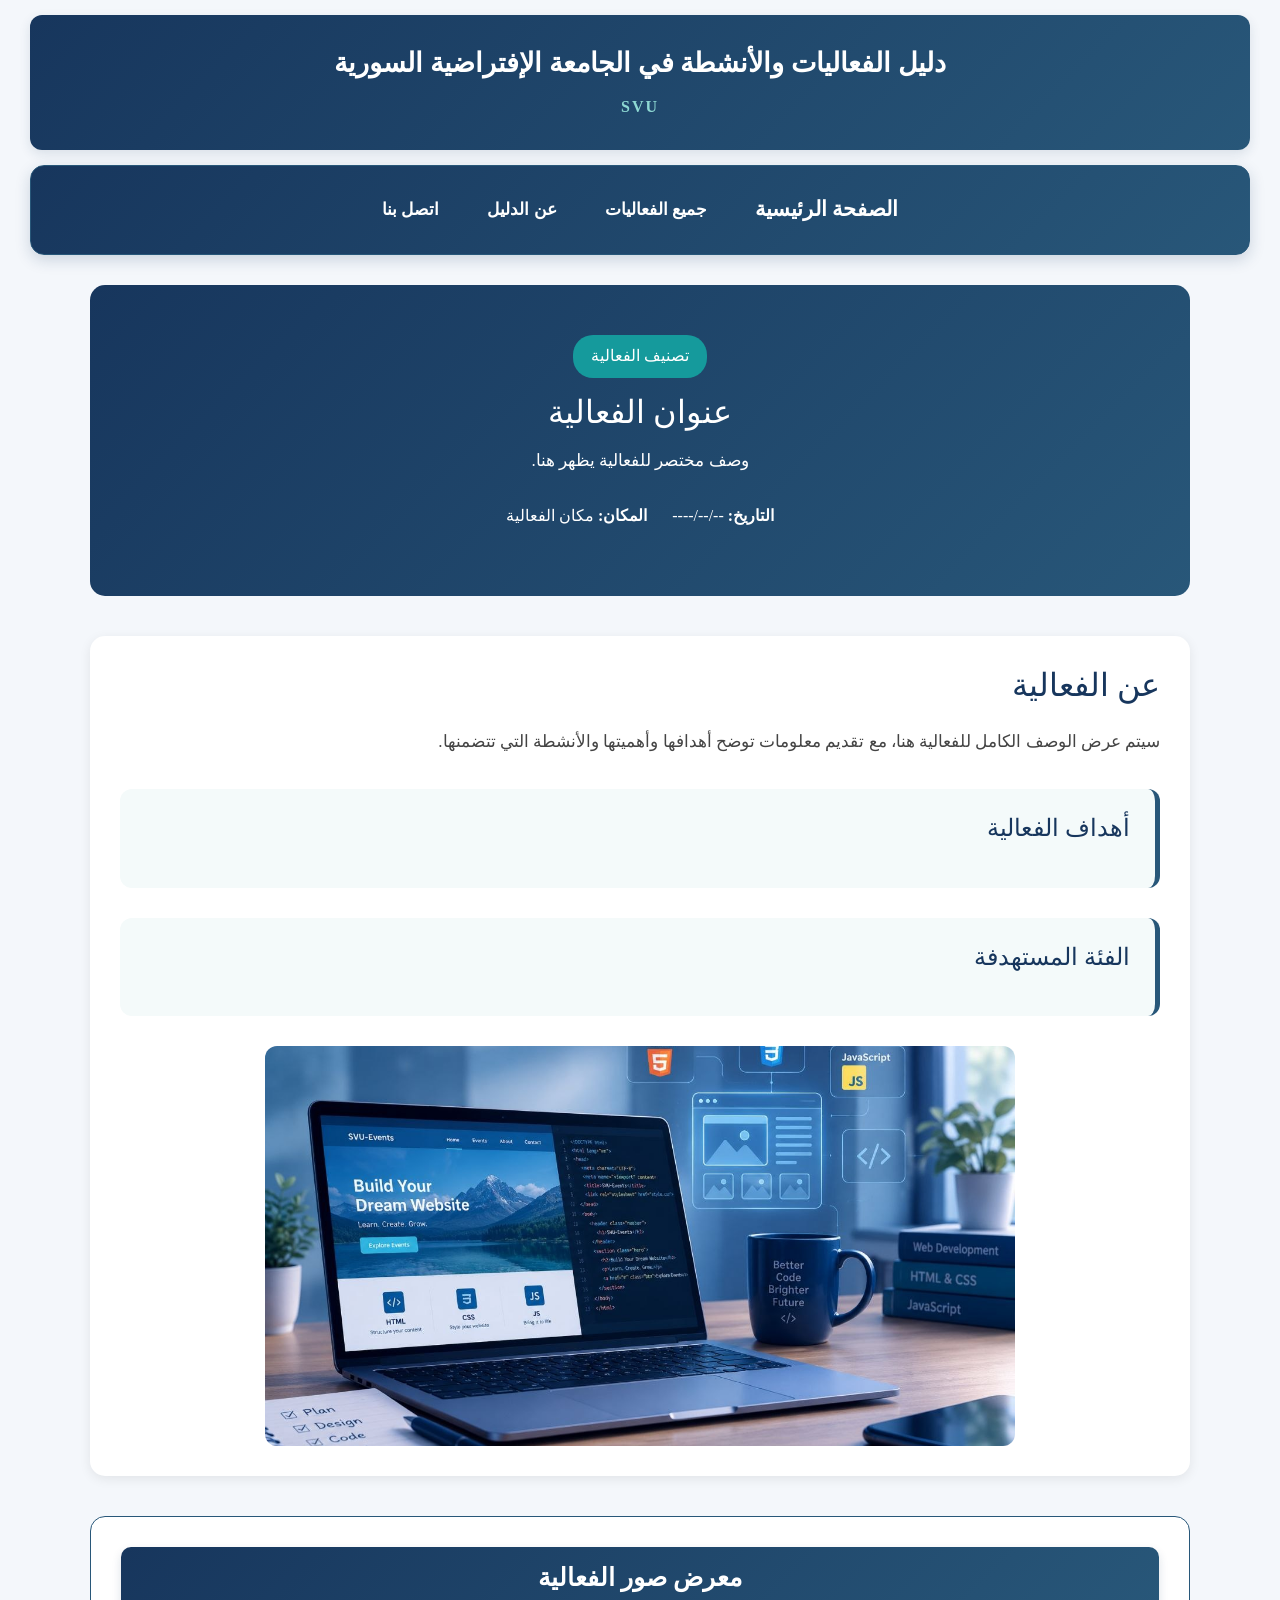
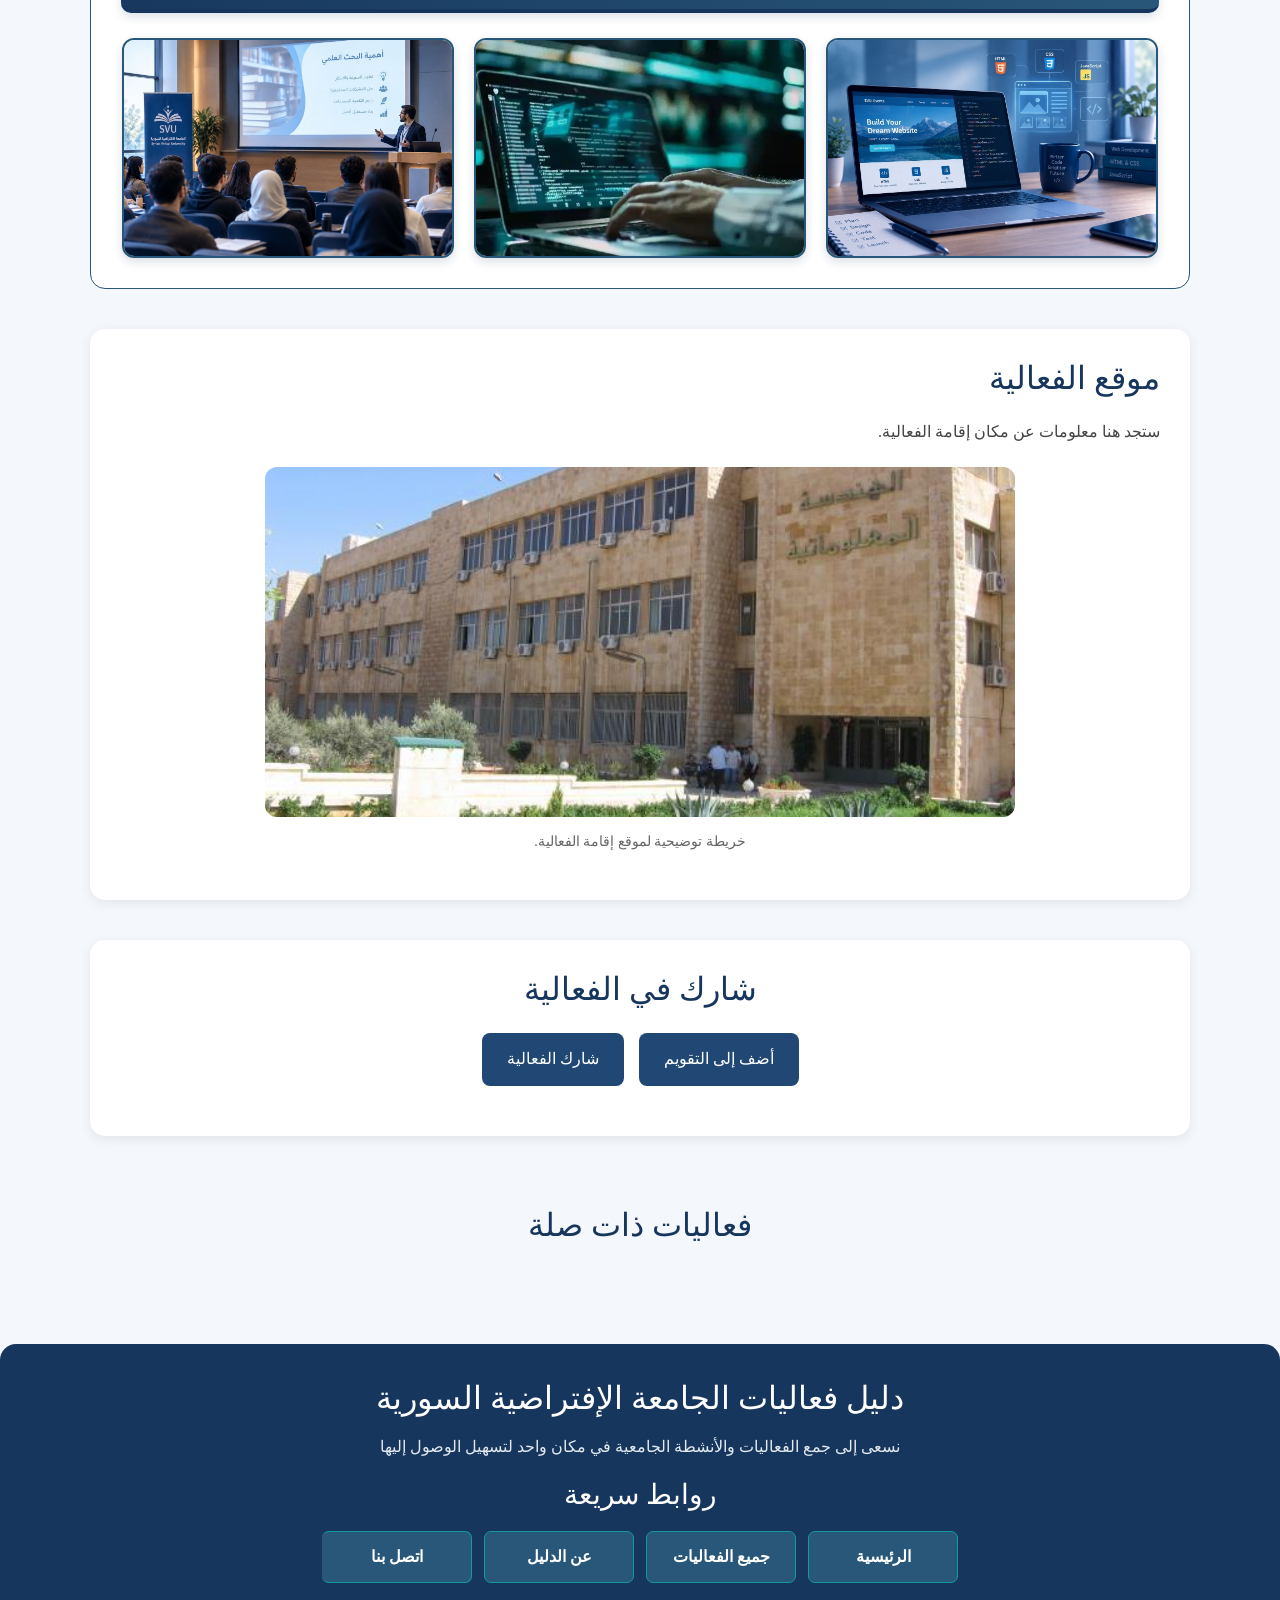
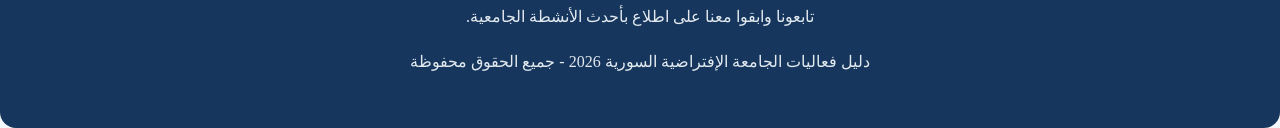
==== commit ab1c3210: "Add files via upload" ====
--- a/event.html
+++ b/event.html
@@ -6,6 +6,8 @@
 
     <link href="https://cdn.jsdelivr.net/npm/bootstrap@5.3.0/dist/css/bootstrap.min.css" rel="stylesheet">
 
+    <link rel="stylesheet" href="https://cdn.jsdelivr.net/npm/bootstrap-icons@1.10.5/font/bootstrap-icons.css">
+   
     <link rel="stylesheet" href="assets/css/styles.css">
 
     <title>تفاصيل الفعالية - دليل الفعاليات والأنشطة في الجامعة الإفتراضية السورية</title>
@@ -195,13 +197,17 @@
 <!-- Page Footer -->
 <footer id="footer">
 
-    <p>
-        دليل الفعاليات والأنشطة في الجامعة الافتراضية السورية
-    </p>
-
-    <p>
-        جميع الحقوق محفوظة &copy; 2026
-    </p>
+        <h2>دليل فعاليات الجامعة الإفتراضية السورية</h2>
+        <p>نسعى إلى جمع الفعاليات والأنشطة الجامعية في مكان واحد لتسهيل الوصول إليها</p>
+        <h3>روابط سريعة</h3>
+        <nav>
+            <a href="index.html">الرئيسية</a>
+            <a href="events.html">جميع الفعاليات</a>
+            <a href="about.html">عن الدليل</a>
+            <a href="contact.html">اتصل بنا</a>
+        </nav>
+        <p>تابعونا وابقوا معنا على اطلاع بأحدث الأنشطة الجامعية.</p>
+        <p>دليل فعاليات الجامعة الإفتراضية السورية 2026 - جميع الحقوق محفوظة</p>
 
 </footer>
 
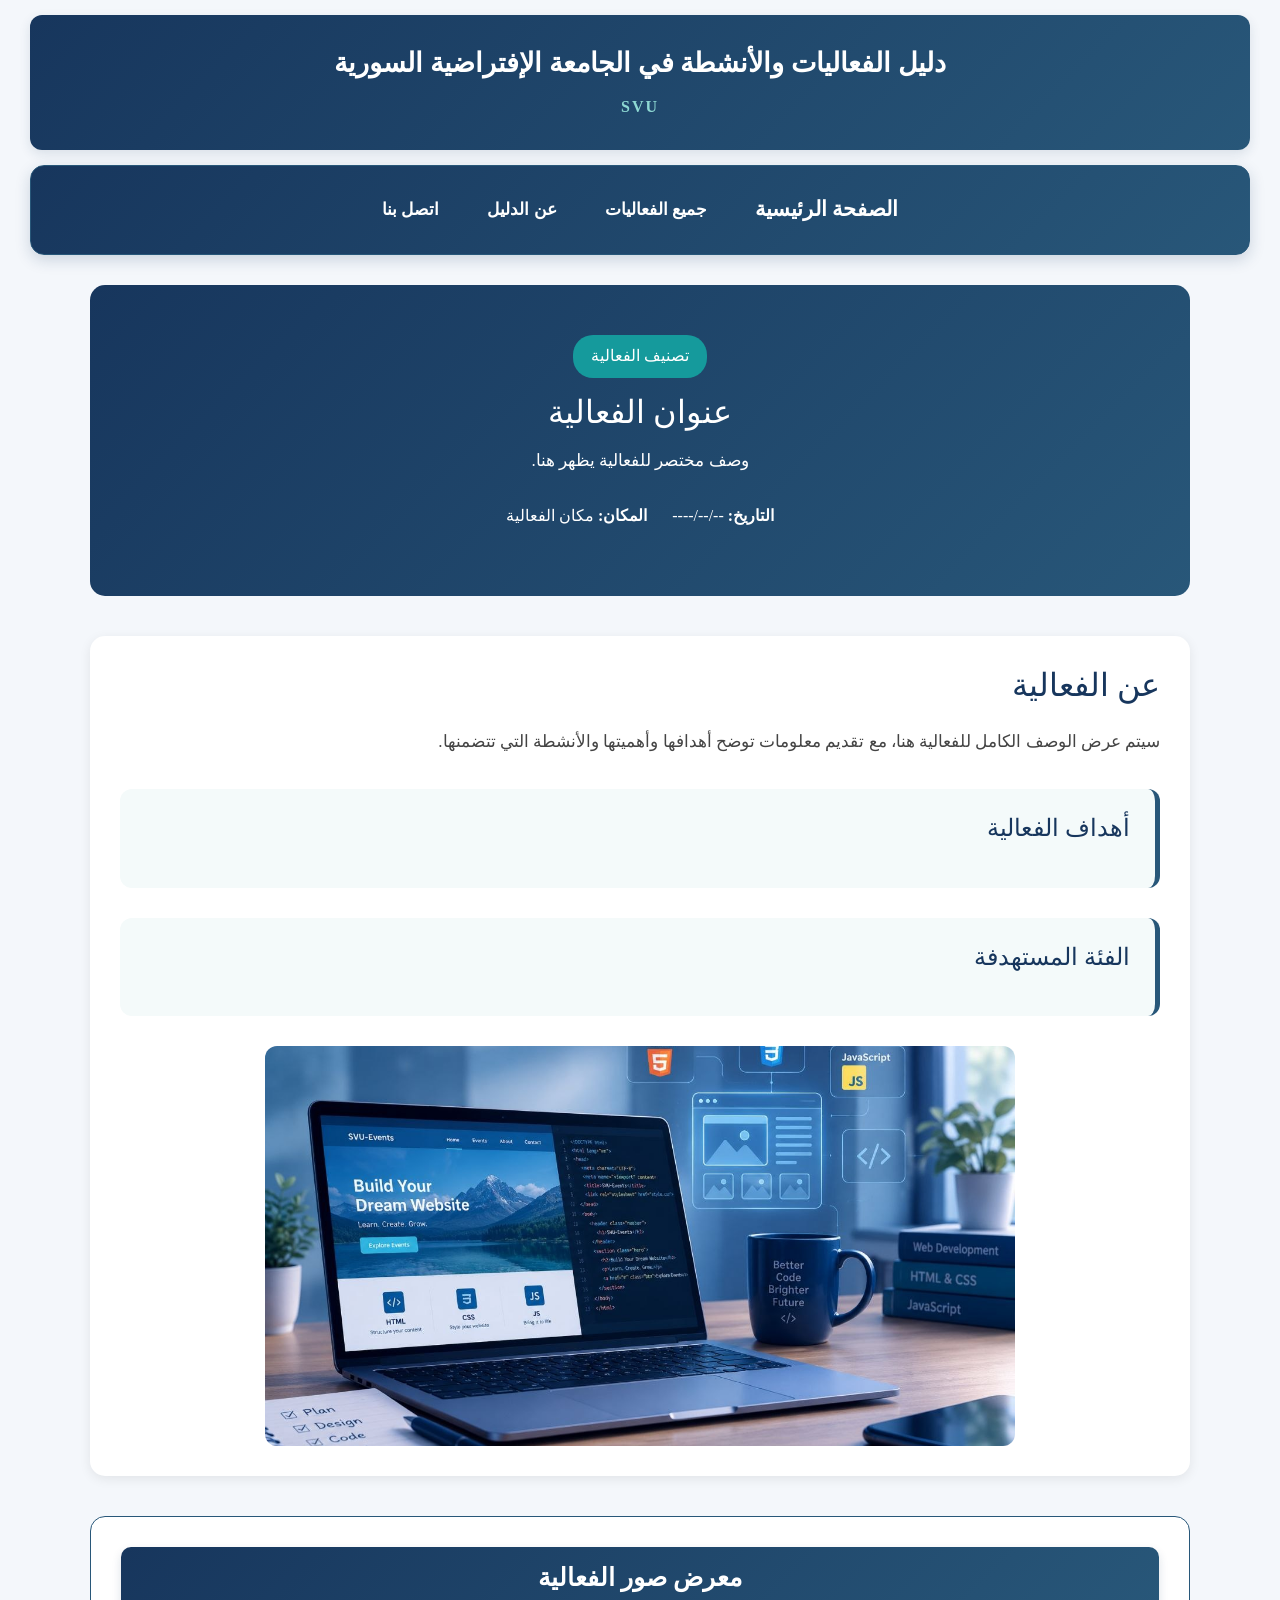
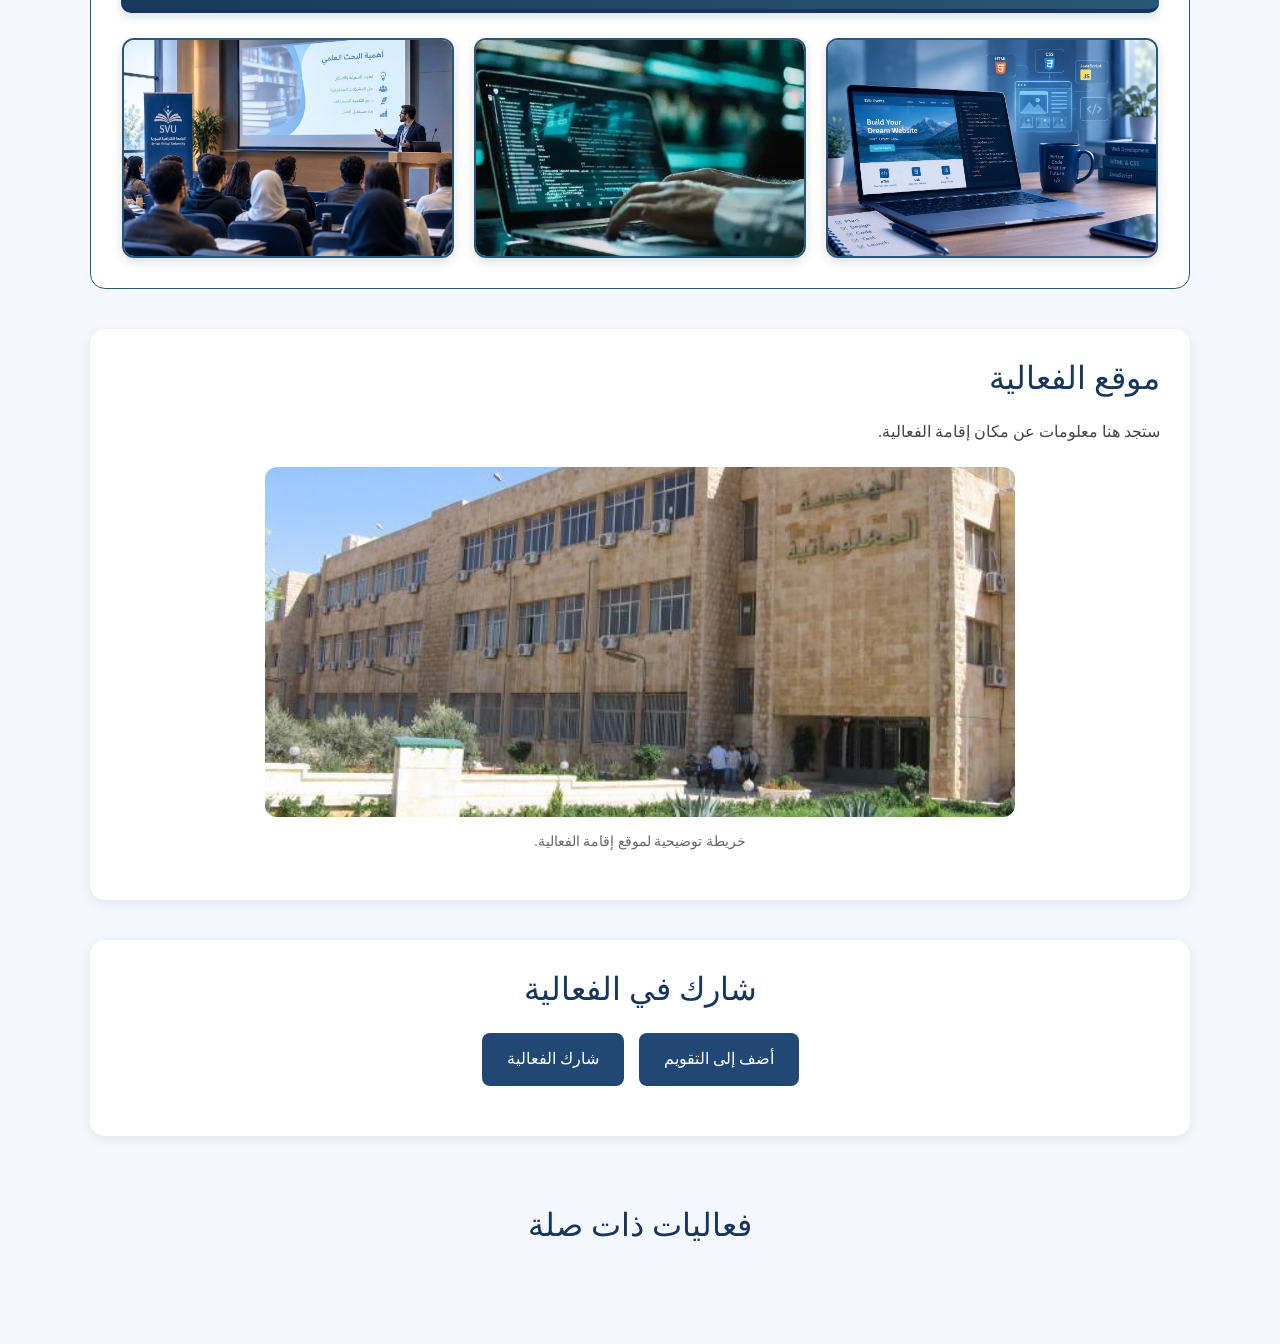
==== commit 8b85671c: "Update event.html" ====
--- a/event.html
+++ b/event.html
@@ -195,23 +195,8 @@
 
     
 <!-- Page Footer -->
-<footer id="footer">
-
-        <h2>دليل فعاليات الجامعة الإفتراضية السورية</h2>
-        <p>نسعى إلى جمع الفعاليات والأنشطة الجامعية في مكان واحد لتسهيل الوصول إليها</p>
-        <h3>روابط سريعة</h3>
-        <nav>
-            <a href="index.html">الرئيسية</a>
-            <a href="events.html">جميع الفعاليات</a>
-            <a href="about.html">عن الدليل</a>
-            <a href="contact.html">اتصل بنا</a>
-        </nav>
-        <p>تابعونا وابقوا معنا على اطلاع بأحدث الأنشطة الجامعية.</p>
-        <p>دليل فعاليات الجامعة الإفتراضية السورية 2026 - جميع الحقوق محفوظة</p>
-
-</footer>
-
-<script src="assets/js/main.js"></script>
+
+
 </body>
 
-</html>+</html>
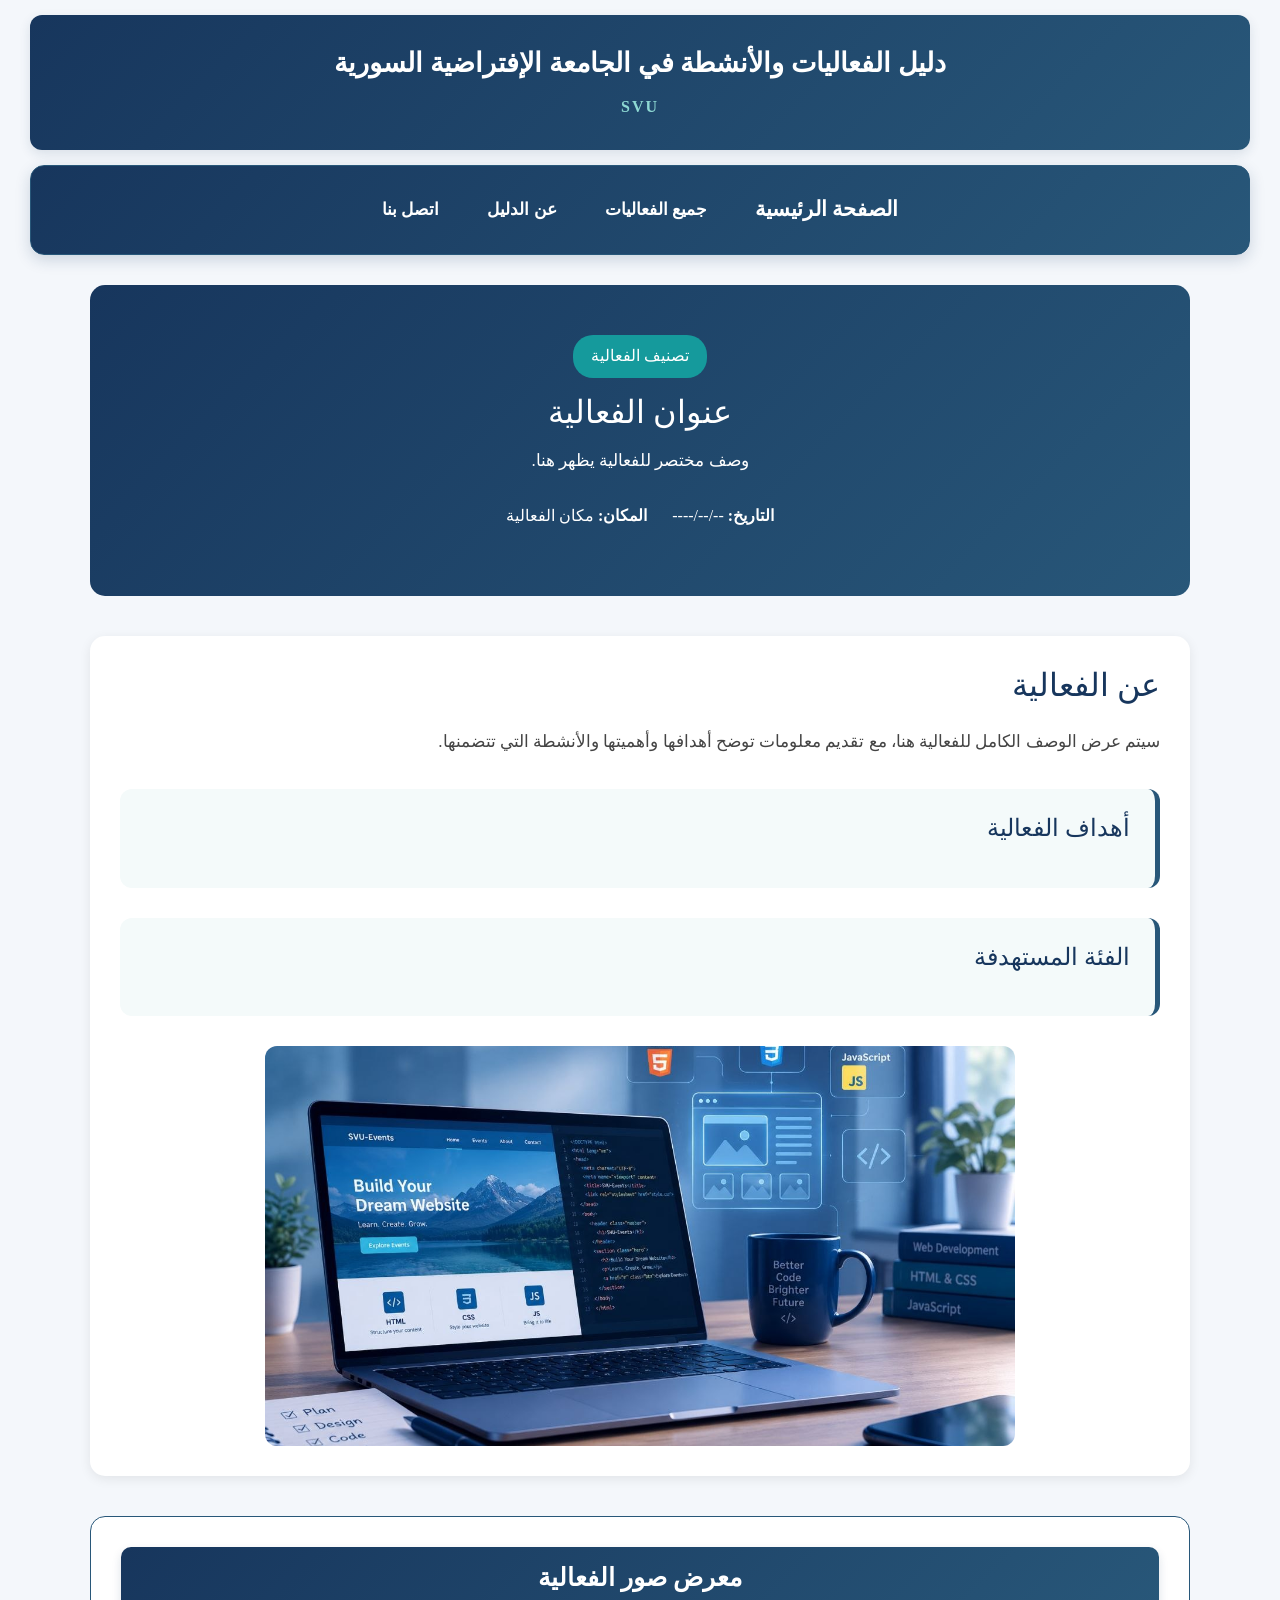
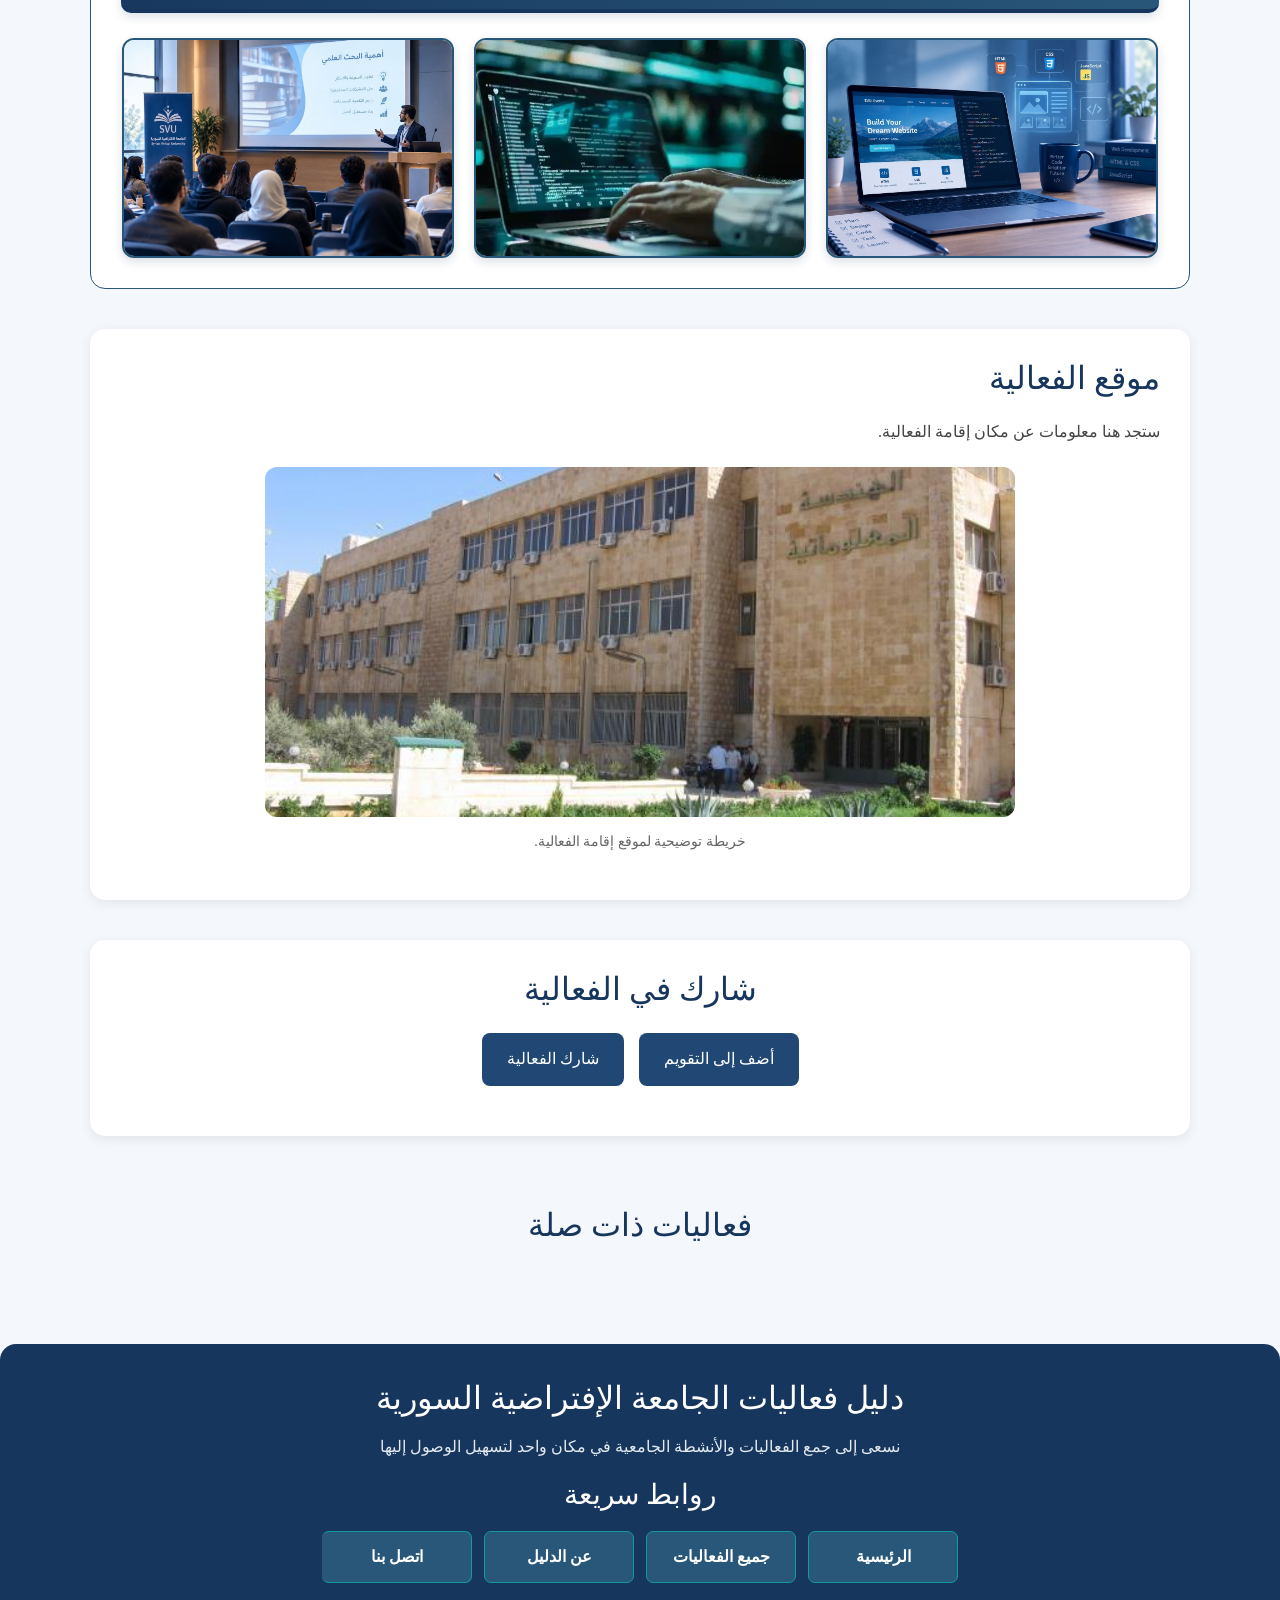
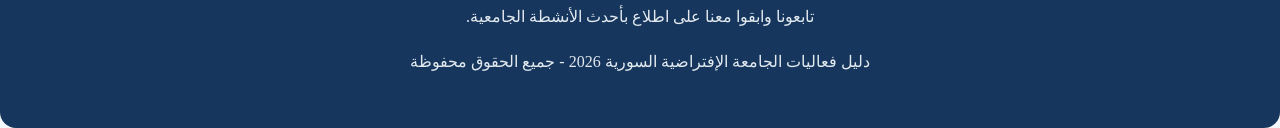
==== commit b3ea75d1: "Add files via upload" ====
--- a/event.html
+++ b/event.html
@@ -195,8 +195,24 @@
 
     
 <!-- Page Footer -->
-
-
+<footer id="footer">
+
+        <h2>دليل فعاليات الجامعة الإفتراضية السورية</h2>
+        <p>نسعى إلى جمع الفعاليات والأنشطة الجامعية في مكان واحد لتسهيل الوصول إليها</p>
+        <h3>روابط سريعة</h3>
+        <nav>
+            <a href="index.html">الرئيسية</a>
+            <a href="events.html">جميع الفعاليات</a>
+            <a href="about.html">عن الدليل</a>
+            <a href="contact.html">اتصل بنا</a>
+        </nav>
+        <p>تابعونا وابقوا معنا على اطلاع بأحدث الأنشطة الجامعية.</p>
+        <p>دليل فعاليات الجامعة الإفتراضية السورية 2026 - جميع الحقوق محفوظة</p>
+
+</footer>
+<script src="https://cdn.jsdelivr.net/npm/bootstrap@5.3.0/dist/js/bootstrap.bundle.min.js"></script>
+
+<script src="assets/js/main.js"></script>
 </body>
 
-</html>
+</html>
